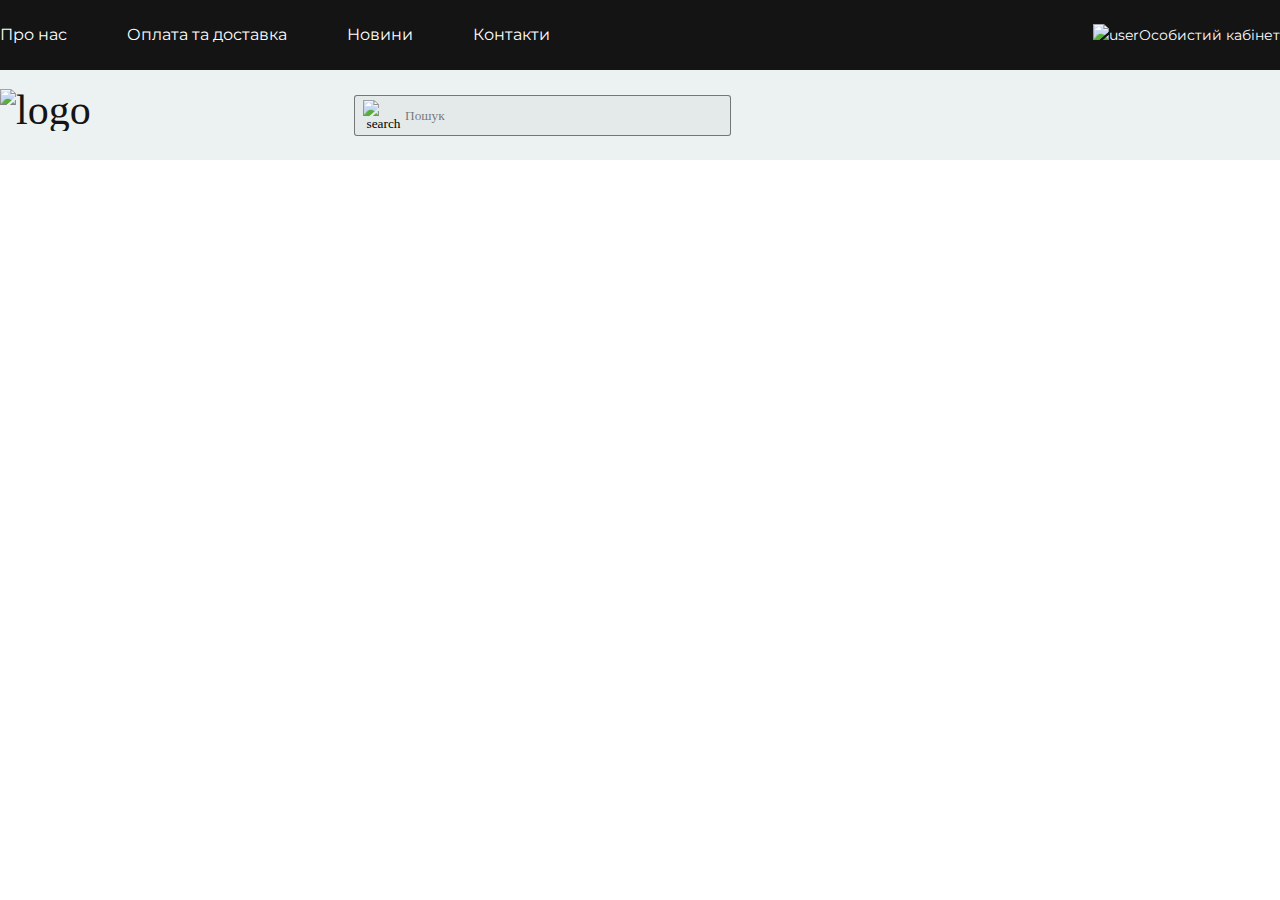
==== My project/index.html @ 24627a66 "Add files via upload" ====
<!DOCTYPE html>
<html lang="en">

<head>
    <meta charset="UTF-8">
    <meta http-equiv="X-UA-Compatible" content="IE=edge">
    <meta name="viewport" content="width=device-width, initial-scale=1.0">
    <title></title>
    <link rel="stylesheet" href="nullstyle.css">
    <link rel="stylesheet" href="style.css">

</head>

<body>
    <header class="header">
        <div class="header__top top-header">
            <div class="top-header__container">
                <div class="top-header__menu">
                    <nav class="menu__body">
                        <ul class="menu__list">
                            <li class="menu__item"><a href="" class="menu__link">Про нас</a></li>
                            <li class="menu__item"><a href="" class="menu__link">Оплата та доставка</a></li>
                            <li class="menu__item"><a href="" class="menu__link">Новини</a></li>
                            <li class="menu__item"><a href="" class="menu__link">Контакти</a></li>
                        </ul>
                    </nav>
                </div>
                <a href="" class="top-header__user"> <img src="/iconsfont/user.svg" alt="user"> Особистий кабінет</a>
                <button type="button" class="icon-menu"><span></span></button>
            </div>
        </div>
        <div class="header__body body-header">
            <div class="body-header__container">
                <a href="" class="body-header__logo">
                    <img src="/iconsfont/logo.svg" alt="logo">
                </a>
                <div class="body-header__search">
                    <form action="#" class="search-header">
                        <button type="submit" class="search-header__button"> <img src="/iconsfont/search.svg" alt="search"> </button>
                        <input type="text" name="form[]" placeholder="Пошук" class="search-header__input">
                    </form>
                </div>
                <div class="body-header__actions actions-header"></div>
            </div>
        </div>
        <div class="header__catalog catalog-header"></div>
    </header>


</body>

</html>
---- My project/nullstyle.css ----
/*Обнуление*/

* {
    padding: 0;
    margin: 0;
    border: 0;
}

*,
*:before,
*:after {
    -webkit-box-sizing: border-box;
    box-sizing: border-box;
}

:focus,
:active {
    outline: none;
}

a:focus,
a:active {
    outline: none;
}

nav,
footer,
header,
aside {
    display: block;
}

html,
body {
    height: 100%;
    width: 100%;
    font-size: 100%;
    line-height: 1;
    font-size: 14px;
    -ms-text-size-adjust: 100%;
    -moz-text-size-adjust: 100%;
    -webkit-text-size-adjust: 100%;
}

input,
button,
textarea {
    font-family: inherit;
}

input::-ms-clear {
    display: none;
}

button {
    cursor: pointer;
}

button::-moz-focus-inner {
    padding: 0;
    border: 0;
}

a,
a:visited {
    text-decoration: none;
}

a:hover {
    text-decoration: none;
}

ul li {
    list-style: none;
}

img {
    vertical-align: top;
}

h1,
h2,
h3,
h4,
h5,
h6 {
    font-size: inherit;
    font-weight: inherit;
}
---- My project/style.css ----
@import url("https://fonts.googleapis.com/css?family=Montserrat:500,600,700&display=swap");

body {
    font-weight: 500px;
    min-width: 320px;
    max-width: 1920px;
}

a {
    color: white;
}

.header__top {
    background-color: #141414;
    color: white;
    font-family: "Montserrat";
}

.top-header {
    padding: 10px 0;
}

.top-header__container {
    display: -webkit-box;
    display: -ms-flexbox;
    display: flex;
    -webkit-box-align: center;
    -ms-flex-align: center;
    align-items: center;
    gap: 20px;
    min-height: 50px;
}

.top-header__menu {
    -webkit-box-flex: 1;
    -ms-flex: 1 1 auto;
    flex: 1 1 auto;
}

.top-header__user {
    display: -webkit-inline-box;
    display: -ms-inline-flexbox;
    display: inline-flex;
    -webkit-box-align: center;
    -ms-flex-align: center;
    align-items: center;
    font-weight: 600px;
    line-height: 22px;
}

.top-header__user::before {
    font-size: 28px;
    margin-right: 15px;
}

.menu__list {
    display: -webkit-box;
    display: -ms-flexbox;
    display: flex;
    -ms-flex-wrap: wrap;
    flex-wrap: wrap;
    gap: 60px;
}

.menu__link {
    font-size: 16px;
    line-height: 20px;
}

.icon-menu {
    display: none;
}

@media (max-width: 767.98px) {
    .icon-menu {
        display: block;
        position: relative;
        -webkit-box-flex: 0;
        -ms-flex: 0 0 30px;
        flex: 0 0 30px;
        height: 18px;
        cursor: pointer;
        z-index: 5;
    }

    .icon-menu span,
    .icon-menu::before,
    .icon-menu::after {
        content: "";
        -webkit-transition: all 0.3s ease 0s;
        transition: all 0.3s ease 0s;
        left: 0px;
        position: absolute;
        width: 100%;
        height: 2px;
        background-color: white;
    }

    .icon-menu::before {
        top: 0;
    }

    .icon-menu::after {
        bottom: 0;
    }
}

.body-header {
    padding: 10px 0;
    background-color: #ecf1f2;;
}

.body-header__container {
    display: -webkit-box;
    display: -ms-flexbox;
    display: flex;
    min-height: 70px;
    -webkit-box-align: center;
    -ms-flex-align: center;
    align-items: center;
}

.body-header__logo {
    font-size: 42px;
    color: #141414;
    width: 218px;
    height: 52px;
    margin-right: 136px;
}

.search-header {
    background-color: rgba(7, 7, 7, 0.03);
    border-radius: 3px;
    position: relative;
    border: 1px solid rgba(4, 4, 4, 0.5);
    width: 377px;
    height: 41px;
}

.search-header__button {
    position: absolute;
    height: 41px;
    width: 41px;
    top: 0;
    left: 8px;
    background-color: transparent;
    display: flex;
    justify-content: center;
    align-items: center;
}

.search-header__input {
    background-color: transparent;
    color: black;
    border-radius: 3px;
    height: 41px;
    padding: 0px 20px 0px 50px;
}
.search-header__input::placeholder {
    color: rgba(0, 0, 0, 0.5);
}
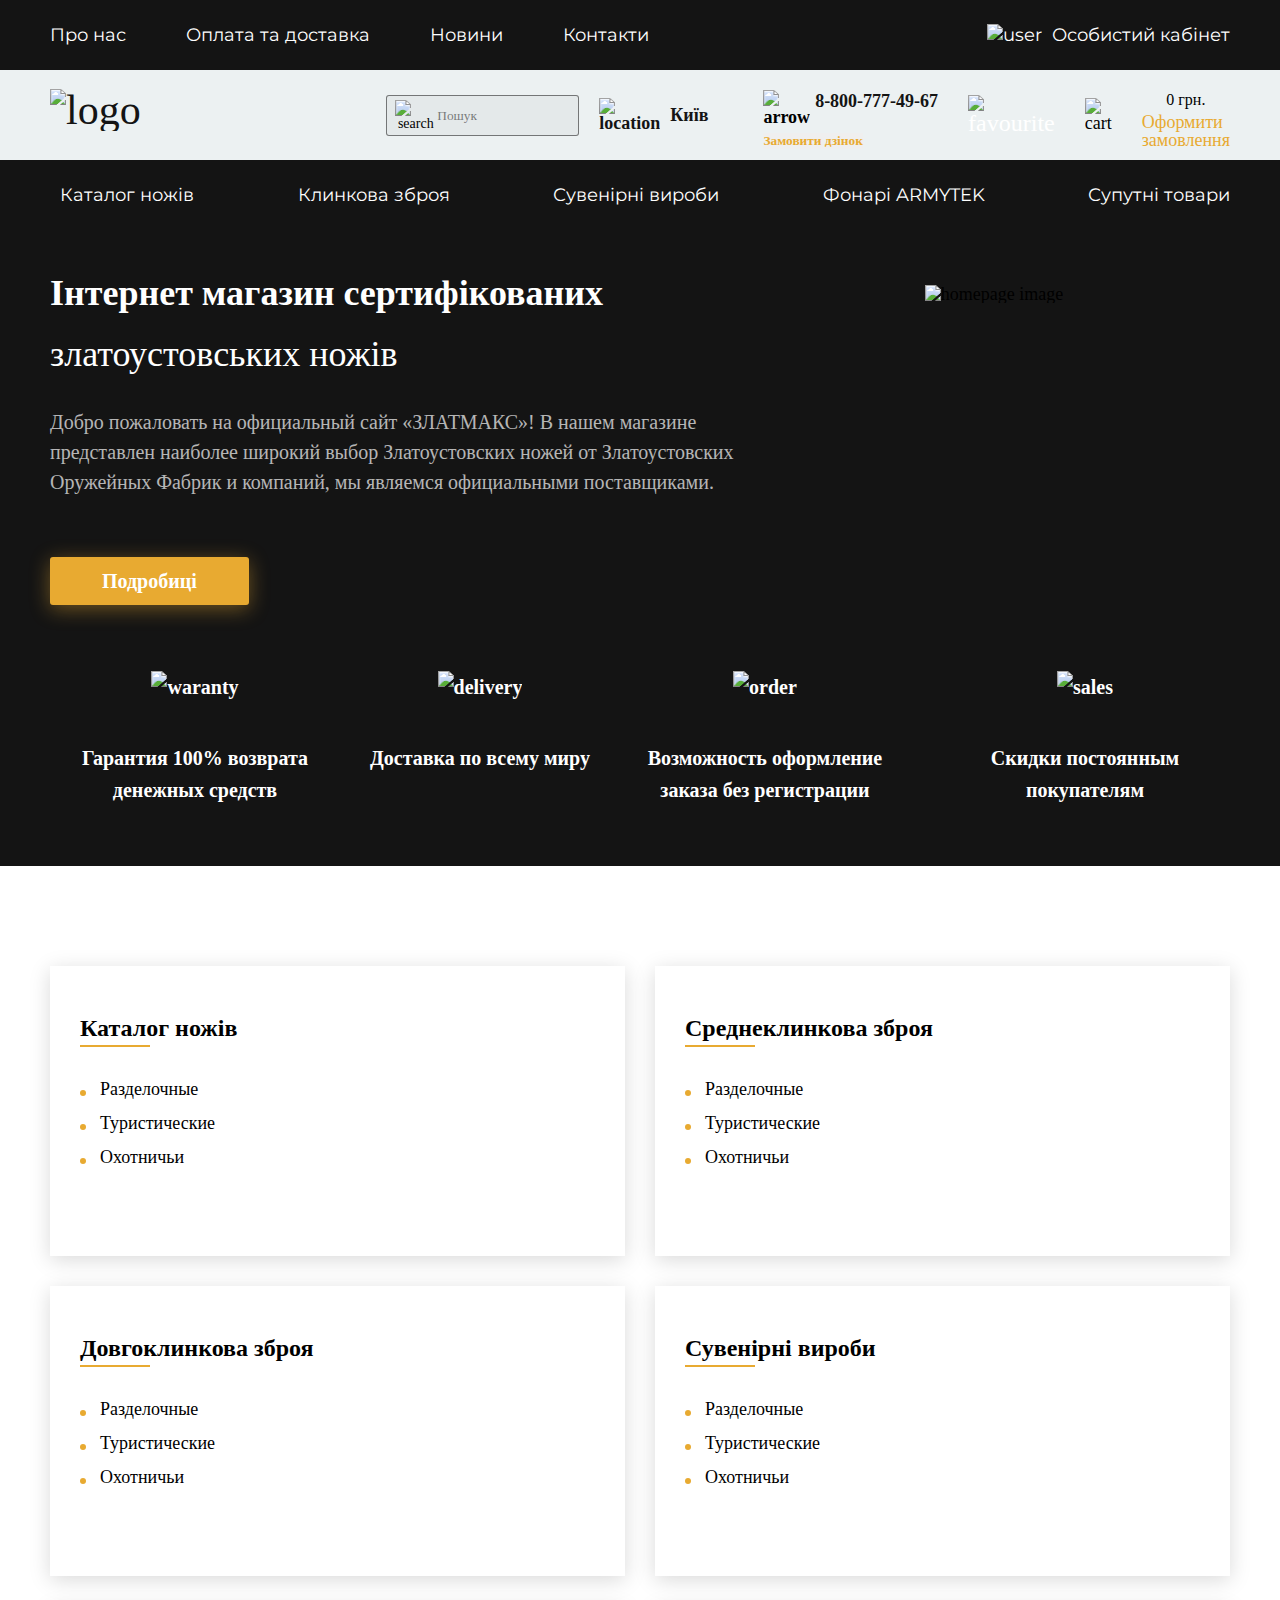
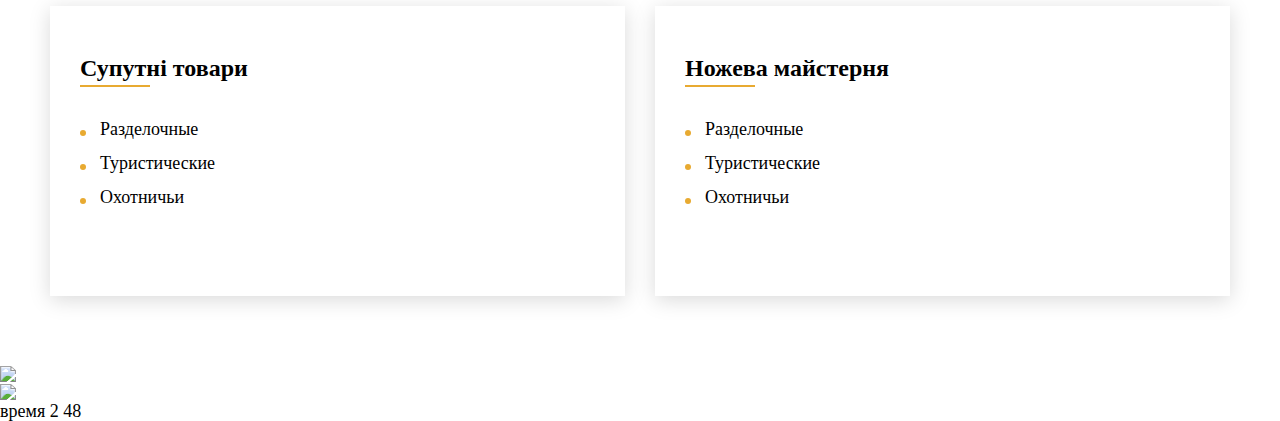
==== commit 1346283f: "Add files via upload" ====
--- a/My project/index.html
+++ b/My project/index.html
@@ -12,41 +12,329 @@
 </head>
 
 <body>
-    <header class="header">
-        <div class="header__top top-header">
-            <div class="top-header__container">
-                <div class="top-header__menu">
-                    <nav class="menu__body">
-                        <ul class="menu__list">
-                            <li class="menu__item"><a href="" class="menu__link">Про нас</a></li>
-                            <li class="menu__item"><a href="" class="menu__link">Оплата та доставка</a></li>
-                            <li class="menu__item"><a href="" class="menu__link">Новини</a></li>
-                            <li class="menu__item"><a href="" class="menu__link">Контакти</a></li>
+    <div class="main-container">
+        <header class="header">
+            <div class="header__top top-header">
+                <div class="top-header__container">
+                    <div class="top-header__menu">
+                        <nav class="menu__body">
+                            <ul class="menu__list">
+                                <li class="menu__item"><a href="" class="menu__link">Про нас</a></li>
+                                <li class="menu__item"><a href="" class="menu__link">Оплата та доставка</a></li>
+                                <li class="menu__item"><a href="" class="menu__link">Новини</a></li>
+                                <li class="menu__item"><a href="" class="menu__link">Контакти</a></li>
+                            </ul>
+                        </nav>
+                    </div>
+                    <a href="" class="top-header__user"> <img src="/iconsfont/user.svg" alt="user"> <span>Особистий кабінет</span> </a>
+                    <button type="button" class="icon-menu"><span></span></button>
+                </div>
+            </div>
+            <div class="header__body body-header">
+                <div class="body-header__container">
+                    <a href="" class="body-header__logo">
+                        <img src="/iconsfont/logo.svg" alt="logo">
+                    </a>
+                    <div class="body-header__search">
+                        <form action="#" class="search-header">
+                            <button type="submit" class="search-header__button"> <img src="/iconsfont/search.svg" alt="search"> </button>
+                            <input type="text" name="form[]" placeholder="Пошук" class="search-header__input">
+                        </form>
+                    </div>
+                    <div class="body-header__actions actions-header">
+                        <a href="" class="actions-header__location"><img src="/iconsfont/location.svg" alt="location"> <span>Київ</span></a>
+                        <div class="actions-header__phones phones-header">
+                            <div class="phones-header__items"><img src="/iconsfont/arrow-botom.svg" alt="arrow"> 
+                                <a href="tel:88007774967" class="phones-header__phone">8-800-777-49-67</a>
+                            </div>
+                            <button type="button" class="phones-header__callback">Замовити дзінок</button>
+                        </div>
+                        <a href="" class="actions-header__favourite"> <img src="/iconsfont/favourite.svg" alt="favourite"></a>
+                        <img src="/iconsfont/cart.svg" alt="cart">
+                        <div class="actions-header__cart cart-header">
+                            <div class="cart-header__sum">0 грн.</div>
+                            <a href="" class="cart-header__sumlink">Оформити <br> замовлення</a>
+                        </div>
+                    </div>
+                </div>
+            </div>
+            <div class="header__catalog catalog-header">
+                <div class="catalog-header__container">
+                    <nav class="catalog-header__menu menu-catalog">
+                        <ul class="menu-catalog__list">
+                            <li class="menu-catalog__item">
+                                <a href="" class="menu-catalog__link">Каталог ножів</a>
+                            </li>
+                            <li class="menu-catalog__item">
+                                <a href="" class="menu-catalog__link">Клинкова зброя</a>
+                            </li>
+                            <li class="menu-catalog__item">
+                                <a href="" class="menu-catalog__link">Сувенірні вироби</a>
+                            </li>
+                            <li class="menu-catalog__item">
+                                <a href="" class="menu-catalog__link">Фонарі ARMYTEK</a>
+                            </li>
+                            <li class="menu-catalog__item">
+                                <a href="" class="menu-catalog__link">Супутні товари</a>
+                            </li>
                         </ul>
+                        <div class="menu-catalog__sub-menu sub-menu-catalog">
+                            <div class="sub-menu-catalog__container">
+                                <div class="sub-menu-catalog__block">
+                                    <div class="sub-menu-catalog__column">
+                                        <a href="" class="sub-menu-catalog__category">Каталог ножів</a>
+                                        <ul class="sub-menu-catalog__list">
+                                            <li class="sub-menu-catalog__item"><a href="" class="sub-menu-catalog__link">Разделочные ножі</a></li>
+                                            <li class="sub-menu-catalog__item"><a href="" class="sub-menu-catalog__link">Туристичні ножі</a></li>
+                                            <li class="sub-menu-catalog__item"><a href="" class="sub-menu-catalog__link">Ножі охотнічі</a></li>
+                                            <li class="sub-menu-catalog__item"><a href="" class="sub-menu-catalog__link">Булатні ножі</a></li>
+                                            <li class="sub-menu-catalog__item"><a href="" class="sub-menu-catalog__link">Ножі з дамаска</a></li>
+                                            <li class="sub-menu-catalog__item"><a href="" class="sub-menu-catalog__link">Тактичного призначення</a></li>
+                                            <li class="sub-menu-catalog__item"><a href="" class="sub-menu-catalog__link">Метальні ножі</a></li>
+                                            <li class="sub-menu-catalog__item"><a href="" class="sub-menu-catalog__link">Мачете та кукри</a></li>
+                                            <li class="sub-menu-catalog__item"><a href="" class="sub-menu-catalog__link">Ножі кухоні</a></li>
+                                        </ul>
+                                        <a href="" class="sub-menu-catalog__all">Дивитись усі</a>
+                                    </div>
+                                    <div class="sub-menu-catalog__column">
+                                        <a href="" class="sub-menu-catalog__category">Виробництво ножів</a>
+                                        <ul class="sub-menu-catalog__list">
+                                            <li class="sub-menu-catalog__item"><a href="" class="sub-menu-catalog__link">Ножі АИР</a></li>
+                                            <li class="sub-menu-catalog__item"><a href="" class="sub-menu-catalog__link">Ножі ЗИК</a></li>
+                                            <li class="sub-menu-catalog__item"><a href="" class="sub-menu-catalog__link">Ножі ЗЗОСС</a></li>
+                                            <li class="sub-menu-catalog__item"><a href="" class="sub-menu-catalog__link">Ножі РОзброя</a></li>
+                                            <li class="sub-menu-catalog__item"><a href="" class="sub-menu-catalog__link">Ножі оружейник</a></li>
+                                            <li class="sub-menu-catalog__item"><a href="" class="sub-menu-catalog__link">Булат Сергій</a></li>
+                                            <li class="sub-menu-catalog__item"><a href="" class="sub-menu-catalog__link">Булат Андрій</a></li>
+                                            <li class="sub-menu-catalog__item"><a href="" class="sub-menu-catalog__link">Ножі Златко</a></li>
+                                            <li class="sub-menu-catalog__item"><a href="" class="sub-menu-catalog__link">Ножі стиль-м</a></li>
+                                            <li class="sub-menu-catalog__item"><a href="" class="sub-menu-catalog__link">Оружейна компанія</a></li>
+                                        </ul>
+                                        <a href="" class="sub-menu-catalog__all">Дивитись усі</a>
+                                    </div>
+                                    <div class="sub-menu-catalog__column">
+                                        <a href="" class="sub-menu-catalog__category">Ножі за марками сталі</a>
+                                        <ul class="sub-menu-catalog__list">
+                                            <li class="sub-menu-catalog__item"><a href="" class="sub-menu-catalog__link">Ножі зі сталі 40х102С2М</a></li>
+                                            <li class="sub-menu-catalog__item"><a href="" class="sub-menu-catalog__link">Ножі зі сталі 95х18</a></li>
+                                            <li class="sub-menu-catalog__item"><a href="" class="sub-menu-catalog__link">Ножі зі сталі 100х13м</a></li>
+                                            <li class="sub-menu-catalog__item"><a href="" class="sub-menu-catalog__link">Ножі зі сталі 110х18м-ШД</a></li>
+                                            <li class="sub-menu-catalog__item"><a href="" class="sub-menu-catalog__link">Ножі зі сталіи ЭИ-107 ТЦ</a></li>
+                                            <li class="sub-menu-catalog__item"><a href="" class="sub-menu-catalog__link">Ножі зі сталі 50х14МФ</a></li>
+                                            <li class="sub-menu-catalog__item"><a href="" class="sub-menu-catalog__link">Ножі зі сталі AUS-8</a></li>
+                                            <li class="sub-menu-catalog__item"><a href="" class="sub-menu-catalog__link">Ножі зі сталі К340</a></li>
+                                            <li class="sub-menu-catalog__item"><a href="" class="sub-menu-catalog__link">Ножі зі сталі M390</a></li>
+                                            <li class="sub-menu-catalog__item"><a href="" class="sub-menu-catalog__link">Ножі зі сталі ЭП-766</a></li>
+                                        </ul>
+                                        <a href="" class="sub-menu-catalog__all">Дивитись усі</a>
+                                    </div>
+                                    <div class="sub-menu-catalog__column">
+                                        <a href="" class="sub-menu-catalog__category">Заточка та поліровка ножів</a>
+                                        <ul class="sub-menu-catalog__list">
+                                            <li class="sub-menu-catalog__item"><a href="" class="sub-menu-catalog__link">Паста ГОИ</a></li>
+                                            <li class="sub-menu-catalog__item"><a href="" class="sub-menu-catalog__link">Алмазная паста</a></li>
+                                            <li class="sub-menu-catalog__item"><a href="" class="sub-menu-catalog__link">Бруски та камні для заточки</a></li>
+                                            <li class="sub-menu-catalog__item"><a href="" class="sub-menu-catalog__link">Заточні системи</a></li>
+                                        </ul>
+                                        <a href="" class="sub-menu-catalog__all">Дивитись усі</a>
+                                    </div>
+                                    <div class="sub-menu-catalog__column">
+                                        <a href="" class="sub-menu-catalog__category">Ножева майстрерня</a>
+                                        <ul class="sub-menu-catalog__list">
+                                            <li class="sub-menu-catalog__item"><a href="" class="sub-menu-catalog__link">Ножеві клинки</a></li>
+                                            <li class="sub-menu-catalog__item"><a href="" class="sub-menu-catalog__link">Заготовки для ножів</a></li>
+                                            <li class="sub-menu-catalog__item"><a href="" class="sub-menu-catalog__link">Литье для ножів</a></li>
+                                            <li class="sub-menu-catalog__item"><a href="" class="sub-menu-catalog__link">Материалы для рукоятей</a></li>
+                                            <li class="sub-menu-catalog__item"><a href="" class="sub-menu-catalog__link">Уход за рукоятиями ножей</a></li>
+                                        </ul>
+                                        <a href="" class="sub-menu-catalog__all">Дивитись усі</a>
+                                    </div>
+                                </div>
+                            </div>
+                        </div>
                     </nav>
                 </div>
-                <a href="" class="top-header__user"> <img src="/iconsfont/user.svg" alt="user"> Особистий кабінет</a>
-                <button type="button" class="icon-menu"><span></span></button>
             </div>
-        </div>
-        <div class="header__body body-header">
-            <div class="body-header__container">
-                <a href="" class="body-header__logo">
-                    <img src="/iconsfont/logo.svg" alt="logo">
-                </a>
-                <div class="body-header__search">
-                    <form action="#" class="search-header">
-                        <button type="submit" class="search-header__button"> <img src="/iconsfont/search.svg" alt="search"> </button>
-                        <input type="text" name="form[]" placeholder="Пошук" class="search-header__input">
-                    </form>
-                </div>
-                <div class="body-header__actions actions-header"></div>
-            </div>
-        </div>
-        <div class="header__catalog catalog-header"></div>
-    </header>
-
-
+        </header>
+        <main class="page page__home">
+            <section class="page__main-block main-block">
+                <div class="main-block__container">
+                    <div class="main-block__body">
+                        <div class="main-block__slider">
+                            <div class="main-block__swiper">
+                                <div class="main-block__slide slide-main-block">
+                                    <div class="slide-main-block__content">
+                                        <h2 class="slide-main-block__title">Інтернет магазин сертифікованих</h2>
+                                        <div class="slide-main-block__sub-title">златоустовських ножів</div>
+                                        <div class="slide-main-block__text">Добро пожаловать на официальный сайт «ЗЛАТМАКС»! В нашем магазине
+                                        представлен наиболее широкий выбор Златоустовских ножей от Златоустовских
+                                        Оружейных Фабрик и компаний, мы являемся официальными поставщиками.</div>
+                                    </div>
+                                    <a href="" class="slide-main-block__button button">Подробиці</a>
+                                </div>
+                            </div>
+                        </div>
+                        <div class="main-block__media media-main-block">
+                            <div class="media-main-block__image">
+                                <img src="/img/home-img.png" alt="homepage image">
+                            </div>
+                        </div>
+                    </div>
+                    <div class="main-block__advantages advantages-main">
+                        <div class="advantages-main__item">
+                            <div class="advantages-main__icon">
+                                <img src="/iconsfont/waranty.svg" alt="waranty">
+                            </div>
+                            <div class="advantages-main__text">Гарантия 100% возврата
+                            денежных средств</div>
+                        </div>
+                        <div class="advantages-main__item">
+                            <div class="advantages-main__icon">
+                                <img src="/iconsfont/delivery.svg" alt="delivery">
+                            </div>
+                            <div class="advantages-main__text">Доставка по всему миру</div>
+                        </div>
+                        <div class="advantages-main__item">
+                            <div class="advantages-main__icon">
+                                <img src="/iconsfont/order.svg" alt="order">
+                            </div>
+                            <div class="advantages-main__text">Возможность оформление
+                            заказа без регистрации</div>
+                        </div>
+                        <div class="advantages-main__item">
+                            <div class="advantages-main__icon">
+                                <img src="/iconsfont/sales.svg" alt="sales">
+                            </div>
+                            <div class="advantages-main__text">Скидки постоянным
+                            покупателям</div>
+                        </div>
+                    </div>
+                </div>
+
+            </section>
+            <section class="page__catalog-cards catalog-cards">
+                <div class="catalog-cards__container">
+                    <div class="catalog-cards__item item-catalog-cards">
+                        <div class="item-catalog-cards__body">
+                            <h3 class="item-catalog-cards__title">
+                                <a href="" class="item-catalog-cards__link-title">Каталог ножів</a>
+                            </h3>
+                            <ul class="item-catalog-cards__list">
+                                <li class="item-catalog-cards__item"><a href="" class="item-catalog-cards__link">Разделочные</a></li>
+                                <li class="item-catalog-cards__item"><a href="" class="item-catalog-cards__link">Туристические</a></li>
+                                <li class="item-catalog-cards__item"><a href="" class="item-catalog-cards__link">Охотничьи</a></li>
+                            </ul>
+                        </div>
+                        <div class="item-catalog-cards__image">
+                            <img src="/img/catalog/knife-1.jpg" alt="image">
+                        </div>
+                    </div>
+                    <div class="catalog-cards__item item-catalog-cards">
+                        <div class="item-catalog-cards__body">
+                            <h3 class="item-catalog-cards__title">
+                                <a href="" class="item-catalog-cards__link-title">Среднеклинкова зброя</a>
+                            </h3>
+                            <ul class="item-catalog-cards__list">
+                                <li class="item-catalog-cards__item"><a href="" class="item-catalog-cards__link">Разделочные</a></li>
+                                <li class="item-catalog-cards__item"><a href="" class="item-catalog-cards__link">Туристические</a></li>
+                                <li class="item-catalog-cards__item"><a href="" class="item-catalog-cards__link">Охотничьи</a></li>
+                            </ul>
+                        </div>
+                        <div class="item-catalog-cards__image">
+                            <img src="/img/catalog/knife-2.jpg" alt="image">
+                        </div>
+                    </div>
+                    <div class="catalog-cards__item item-catalog-cards">
+                        <div class="item-catalog-cards__body">
+                            <h3 class="item-catalog-cards__title">
+                                <a href="" class="item-catalog-cards__link-title">Довгоклинкова зброя</a>
+                            </h3>
+                            <ul class="item-catalog-cards__list">
+                                <li class="item-catalog-cards__item"><a href="" class="item-catalog-cards__link">Разделочные</a></li>
+                                <li class="item-catalog-cards__item"><a href="" class="item-catalog-cards__link">Туристические</a></li>
+                                <li class="item-catalog-cards__item"><a href="" class="item-catalog-cards__link">Охотничьи</a></li>
+                            </ul>
+                        </div>
+                        <div class="item-catalog-cards__image">
+                            <img src="/img/catalog/knives-3.jpg" alt="image">
+                        </div>
+                    </div>
+                    <div class="catalog-cards__item item-catalog-cards">
+                        <div class="item-catalog-cards__body">
+                            <h3 class="item-catalog-cards__title">
+                                <a href="" class="item-catalog-cards__link-title">Сувенірні вироби</a>
+                            </h3>
+                            <ul class="item-catalog-cards__list">
+                                <li class="item-catalog-cards__item"><a href="" class="item-catalog-cards__link">Разделочные</a></li>
+                                <li class="item-catalog-cards__item"><a href="" class="item-catalog-cards__link">Туристические</a></li>
+                                <li class="item-catalog-cards__item"><a href="" class="item-catalog-cards__link">Охотничьи</a></li>
+                            </ul>
+                        </div>
+                        <div class="item-catalog-cards__image">
+                            <img src="/img/catalog/knives-4.jpg" alt="image">
+                        </div>
+                    </div>
+                    <div class="catalog-cards__item item-catalog-cards">
+                        <div class="item-catalog-cards__body">
+                            <h3 class="item-catalog-cards__title">
+                                <a href="" class="item-catalog-cards__link-title">Супутні товари</a>
+                            </h3>
+                            <ul class="item-catalog-cards__list">
+                                <li class="item-catalog-cards__item"><a href="" class="item-catalog-cards__link">Разделочные</a></li>
+                                <li class="item-catalog-cards__item"><a href="" class="item-catalog-cards__link">Туристические</a></li>
+                                <li class="item-catalog-cards__item"><a href="" class="item-catalog-cards__link">Охотничьи</a></li>
+                            </ul>
+                        </div>
+                        <div class="item-catalog-cards__image">
+                            <img src="/img/catalog/knife-5.jpg" alt="image">
+                        </div>
+                    </div>
+                    <div class="catalog-cards__item item-catalog-cards">
+                        <div class="item-catalog-cards__body">
+                            <h3 class="item-catalog-cards__title">
+                                <a href="" class="item-catalog-cards__link-title">Ножева майстерня</a>
+                            </h3>
+                            <ul class="item-catalog-cards__list">
+                                <li class="item-catalog-cards__item"><a href="" class="item-catalog-cards__link">Разделочные</a></li>
+                                <li class="item-catalog-cards__item"><a href="" class="item-catalog-cards__link">Туристические</a></li>
+                                <li class="item-catalog-cards__item"><a href="" class="item-catalog-cards__link">Охотничьи</a></li>
+                            </ul>
+                        </div>
+                        <div class="item-catalog-cards__image">
+                            <img src="/img/catalog/knives-6.jpg" alt="image">
+                        </div>
+                    </div>
+                </div> 
+            </section>
+            <section class="page__products-slider products-slider">
+                <div class="products-slider__container">
+                    <div class="products-slider__header">
+                        <h2 class="products-slider__title"></h2>
+                        <a href="" class="products-slider__more"> <img src="/iconsfont/spoiler-arrow.svg" alt="more">Усі акції</a>
+                    </div>
+                    <div class="products-slider__slider">
+                        <div class="products-slider__swiper">
+                            <div class="products-slider__slide">
+                                <article class="product-card">
+                                    <a href="" class="products-card__img-ibg products-card__img-ibg-contain"> <img src="/img/catalog/knife-sample.png" alt="product-image"></a>
+                                    <div class="product-card__body">
+                                        <h4 class="product-card__title"><a href="" class="product-card__link-title"></a></h4>
+                                        <div class="product-card__info info-product-card">
+                                            <div class="info-product-card__size"></div>
+                                            <div class="info-product-card__materials">время 2 48</div>
+                                        </div>
+                                    
+                                        
+                                    </div>
+                                </article>
+                            </div>
+                        </div>
+                    </div>
+                </div>
+            </section>
+        </main>
+
+    </div>
 </body>
 
 </html>--- a/My project/style.css
+++ b/My project/style.css
@@ -1,162 +1,734 @@
-
-@import url("https://fonts.googleapis.com/css?family=Montserrat:500,600,700&display=swap");
-
-body {
-    font-weight: 500px;
-    min-width: 320px;
-    max-width: 1920px;
-}
-
-a {
-    color: white;
-}
-
-.header__top {
-    background-color: #141414;
-    color: white;
-    font-family: "Montserrat";
-}
-
-.top-header {
-    padding: 10px 0;
-}
-
-.top-header__container {
-    display: -webkit-box;
-    display: -ms-flexbox;
-    display: flex;
-    -webkit-box-align: center;
-    -ms-flex-align: center;
-    align-items: center;
-    gap: 20px;
-    min-height: 50px;
-}
-
-.top-header__menu {
-    -webkit-box-flex: 1;
-    -ms-flex: 1 1 auto;
-    flex: 1 1 auto;
-}
-
-.top-header__user {
-    display: -webkit-inline-box;
-    display: -ms-inline-flexbox;
-    display: inline-flex;
-    -webkit-box-align: center;
-    -ms-flex-align: center;
-    align-items: center;
-    font-weight: 600px;
-    line-height: 22px;
-}
-
-.top-header__user::before {
-    font-size: 28px;
-    margin-right: 15px;
-}
-
-.menu__list {
-    display: -webkit-box;
-    display: -ms-flexbox;
-    display: flex;
-    -ms-flex-wrap: wrap;
-    flex-wrap: wrap;
-    gap: 60px;
-}
-
-.menu__link {
-    font-size: 16px;
-    line-height: 20px;
-}
-
-.icon-menu {
-    display: none;
-}
-
-@media (max-width: 767.98px) {
-    .icon-menu {
-        display: block;
-        position: relative;
-        -webkit-box-flex: 0;
-        -ms-flex: 0 0 30px;
-        flex: 0 0 30px;
-        height: 18px;
-        cursor: pointer;
-        z-index: 5;
-    }
-
-    .icon-menu span,
-    .icon-menu::before,
-    .icon-menu::after {
-        content: "";
-        -webkit-transition: all 0.3s ease 0s;
-        transition: all 0.3s ease 0s;
-        left: 0px;
-        position: absolute;
-        width: 100%;
-        height: 2px;
-        background-color: white;
-    }
-
-    .icon-menu::before {
-        top: 0;
-    }
-
-    .icon-menu::after {
-        bottom: 0;
-    }
-}
-
-.body-header {
-    padding: 10px 0;
-    background-color: #ecf1f2;;
-}
-
-.body-header__container {
-    display: -webkit-box;
-    display: -ms-flexbox;
-    display: flex;
-    min-height: 70px;
-    -webkit-box-align: center;
-    -ms-flex-align: center;
-    align-items: center;
-}
-
-.body-header__logo {
-    font-size: 42px;
-    color: #141414;
-    width: 218px;
-    height: 52px;
-    margin-right: 136px;
-}
-
-.search-header {
-    background-color: rgba(7, 7, 7, 0.03);
-    border-radius: 3px;
-    position: relative;
-    border: 1px solid rgba(4, 4, 4, 0.5);
-    width: 377px;
-    height: 41px;
-}
-
-.search-header__button {
-    position: absolute;
-    height: 41px;
-    width: 41px;
-    top: 0;
-    left: 8px;
-    background-color: transparent;
-    display: flex;
-    justify-content: center;
-    align-items: center;
-}
-
-.search-header__input {
-    background-color: transparent;
-    color: black;
-    border-radius: 3px;
-    height: 41px;
-    padding: 0px 20px 0px 50px;
-}
-.search-header__input::placeholder {
-    color: rgba(0, 0, 0, 0.5);
+@import url("https://fonts.googleapis.com/css?family=Montserrat:500,600,700&display=swap");
+body {
+  font-weight: 500px;
+  font-size: 18px;
+  min-width: 320px;
+  max-width: 1920px;
+}
+
+a {
+  color: white;
+}
+
+.top-header {
+  background-color: #141414;
+  color: white;
+  font-family: "Montserrat";
+  padding: 10px 0;
+}
+.top-header__container {
+  display: -webkit-box;
+  display: -ms-flexbox;
+  display: flex;
+  -webkit-box-align: center;
+      -ms-flex-align: center;
+          align-items: center;
+  gap: 20px;
+  min-height: 50px;
+  padding: 0px 50px 0px 50px;
+}
+.top-header__menu {
+  -webkit-box-flex: 1;
+      -ms-flex: 1 1 auto;
+          flex: 1 1 auto;
+}
+.top-header__user {
+  display: -webkit-inline-box;
+  display: -ms-inline-flexbox;
+  display: inline-flex;
+  -webkit-box-align: center;
+      -ms-flex-align: center;
+          align-items: center;
+  font-weight: 600px;
+  line-height: 22px;
+}
+.top-header__user span {
+  padding-left: 10px;
+}
+.top-header__user::before {
+  font-size: 28px;
+  margin-right: 15px;
+}
+@media (any-hover: hover) {
+  .top-header__user:hover span {
+    text-decoration: underline;
+  }
+}
+
+.menu__list {
+  display: -webkit-box;
+  display: -ms-flexbox;
+  display: flex;
+  -ms-flex-wrap: wrap;
+      flex-wrap: wrap;
+  gap: 60px;
+}
+.menu__link {
+  line-height: 20px;
+}
+@media (any-hover: hover) {
+  .menu__link:hover {
+    text-decoration: underline;
+  }
+}
+@media (max-width: 991.98px) {
+  .menu__link {
+    font-size: 14px;
+  }
+}
+
+.icon-menu {
+  display: none;
+}
+@media (max-width: 767.98px) {
+  .icon-menu {
+    display: block;
+    position: relative;
+    -webkit-box-flex: 0;
+        -ms-flex: 0 0 30px;
+            flex: 0 0 30px;
+    height: 18px;
+    cursor: pointer;
+    z-index: 5;
+  }
+  .icon-menu span, .icon-menu::before, .icon-menu::after {
+    content: "";
+    -webkit-transition: all 0.3s ease 0s;
+    transition: all 0.3s ease 0s;
+    left: 0px;
+    position: absolute;
+    width: 100%;
+    height: 2px;
+    background-color: white;
+  }
+  .icon-menu::before {
+    top: 0;
+  }
+  .icon-menu::after {
+    bottom: 0;
+  }
+}
+
+.body-header {
+  padding: 10px 0;
+  background-color: #ecf1f2;
+}
+.body-header__container {
+  display: -webkit-box;
+  display: -ms-flexbox;
+  display: flex;
+  min-height: 70px;
+  -webkit-box-align: center;
+      -ms-flex-align: center;
+          align-items: center;
+  padding: 0px 50px 0px 50px;
+}
+.body-header__logo {
+  font-size: 42px;
+  color: #141414;
+  width: 218px;
+  height: 52px;
+}
+.body-header__search {
+  -webkit-box-flex: 1;
+      -ms-flex: 1 1 auto;
+          flex: 1 1 auto;
+  padding-left: 158px;
+  padding-right: 20px;
+}
+@media (max-width: 991.98px) {
+  .body-header__search {
+    padding-left: 20px;
+  }
+}
+.search-header {
+  background-color: rgba(7, 7, 7, 0.03);
+  border-radius: 3px;
+  position: relative;
+  max-width: 377px;
+  height: 41px;
+  border: 1px solid rgba(4, 4, 4, 0.5);
+}
+.search-header__button {
+  position: absolute;
+  height: 41px;
+  width: 41px;
+  top: 0;
+  left: 8px;
+  font-size: 14px;
+  background-color: transparent;
+  display: -webkit-box;
+  display: -ms-flexbox;
+  display: flex;
+  -webkit-box-pack: center;
+      -ms-flex-pack: center;
+          justify-content: center;
+  -webkit-box-align: center;
+      -ms-flex-align: center;
+          align-items: center;
+}
+.search-header__input {
+  width: 100%;
+  background-color: transparent;
+  color: black;
+  border-radius: 3px;
+  height: 41px;
+  padding: 0px 20px 0px 50px;
+}
+.search-header__input::-webkit-input-placeholder {
+  color: rgba(0, 0, 0, 0.5);
+}
+.search-header__input::-moz-placeholder {
+  color: rgba(0, 0, 0, 0.5);
+}
+.search-header__input:-ms-input-placeholder {
+  color: rgba(0, 0, 0, 0.5);
+}
+.search-header__input::-ms-input-placeholder {
+  color: rgba(0, 0, 0, 0.5);
+}
+.search-header__input::placeholder {
+  color: rgba(0, 0, 0, 0.5);
+}
+
+.actions-header {
+  display: -webkit-box;
+  display: -ms-flexbox;
+  display: flex;
+  -webkit-box-align: center;
+      -ms-flex-align: center;
+          align-items: center;
+  -webkit-column-gap: 30px;
+     -moz-column-gap: 30px;
+          column-gap: 30px;
+}
+@media (max-width: 991.98px) {
+  .actions-header {
+    -webkit-column-gap: 15px;
+       -moz-column-gap: 15px;
+            column-gap: 15px;
+  }
+}
+.actions-header__location {
+  display: -webkit-inline-box;
+  display: -ms-inline-flexbox;
+  display: inline-flex;
+  -webkit-box-align: center;
+      -ms-flex-align: center;
+          align-items: center;
+  color: #141414;
+  font-weight: 600;
+  margin: 0px 25px 0px 0px;
+}
+.actions-header__location span {
+  padding-left: 10px;
+}
+.actions-header__location::before {
+  font-size: 24px;
+  margin: 0px 10px 0px 0px;
+}
+@media (any-hover: hover) {
+  .actions-header__location:hover span {
+    text-decoration: underline;
+  }
+}
+.actions-header__phones {
+  font-weight: 600;
+  line-height: 22px;
+}
+.actions-header__favourite {
+  font-size: 24px;
+}
+.actions-header__cart {
+  -webkit-box-flex: 0;
+      -ms-flex: 0 0 auto;
+          flex: 0 0 auto;
+}
+
+.phones-header {
+  margin-top: 10px;
+}
+.phones-header__items {
+  display: -webkit-box;
+  display: -ms-flexbox;
+  display: flex;
+  position: relative;
+}
+.phones-header__items img {
+  padding-right: 5px;
+}
+.phones-header__phone {
+  color: #141414;
+  white-space: nowrap;
+}
+@media (any-hover: hover) {
+  .phones-header__phone:hover {
+    text-decoration: underline;
+  }
+}
+.phones-header__callback {
+  color: #E8AA31;
+  font-weight: 700;
+  margin-top: 5px;
+}
+@media (any-hover: hover) {
+  .phones-header__callback:hover {
+    text-decoration: underline;
+  }
+}
+
+.cart-header {
+  display: -webkit-box;
+  display: -ms-flexbox;
+  display: flex;
+  -webkit-box-orient: vertical;
+  -webkit-box-direction: normal;
+      -ms-flex-direction: column;
+          flex-direction: column;
+  -webkit-box-align: center;
+      -ms-flex-align: center;
+          align-items: center;
+  -webkit-column-gap: 15px;
+     -moz-column-gap: 15px;
+          column-gap: 15px;
+  margin-top: 10px;
+}
+.cart-header__sum {
+  font-size: 16px;
+}
+.cart-header__sumlink {
+  margin-top: 5px;
+  color: #E8AA31;
+}
+@media (any-hover: hover) {
+  .cart-header__sumlink:hover {
+    text-decoration: underline;
+  }
+}
+
+.catalog-header {
+  background-color: #141414;
+  color: white;
+  font-family: "Montserrat";
+  position: relative;
+}
+.catalog-header__container {
+  padding: 0px 50px 0px 50px;
+}
+.menu-catalog__list {
+  display: -webkit-box;
+  display: -ms-flexbox;
+  display: flex;
+  gap: 10px;
+  -webkit-box-pack: justify;
+      -ms-flex-pack: justify;
+          justify-content: space-between;
+}
+.menu-catalog__link {
+  min-height: 70px;
+  display: -webkit-box;
+  display: -ms-flexbox;
+  display: flex;
+  padding-left: 10px;
+  -webkit-box-pack: center;
+      -ms-flex-pack: center;
+          justify-content: center;
+  -webkit-box-align: center;
+      -ms-flex-align: center;
+          align-items: center;
+  text-align: center;
+  position: relative;
+  -webkit-transition: color 0.3s ease 0s;
+  transition: color 0.3s ease 0s;
+}
+.menu-catalog__link::after {
+  content: "";
+  opacity: 0;
+  visibility: hidden;
+  position: absolute;
+  bottom: 0;
+  left: 10;
+  width: 100%;
+  height: 1px;
+  background-color: #E8AA31;
+  -webkit-transition: all 0.3s ease 0s;
+  transition: all 0.3s ease 0s;
+}
+@media (any-hover: hover) {
+  .menu-catalog__link:hover {
+    color: #E8AA31;
+  }
+  .menu-catalog__link:hover::after {
+    visibility: visible;
+    opacity: 1;
+  }
+}
+.menu-catalog__sub-menu {
+  opacity: 0;
+  visibility: hidden;
+  z-index: 3;
+  position: absolute;
+  width: 100%;
+  left: 0;
+  top: 100%;
+  background-color: #141414;
+}
+
+.sub-menu-catalog {
+  padding-bottom: 30px;
+}
+.sub-menu-catalog__container {
+  padding: 0px 30px 0px 50px;
+}
+.sub-menu-catalog__block {
+  display: -webkit-box;
+  display: -ms-flexbox;
+  display: flex;
+  -webkit-box-pack: justify;
+      -ms-flex-pack: justify;
+          justify-content: space-between;
+}
+.sub-menu-catalog__column {
+  -webkit-box-flex: 1;
+      -ms-flex: 1 1 auto;
+          flex: 1 1 auto;
+  display: -webkit-box;
+  display: -ms-flexbox;
+  display: flex;
+  -webkit-box-orient: vertical;
+  -webkit-box-direction: normal;
+      -ms-flex-direction: column;
+          flex-direction: column;
+}
+.sub-menu-catalog__category {
+  -ms-flex-item-align: start;
+      align-self: flex-start;
+  font-size: 16px;
+  line-height: 20px;
+  font-weight: 700;
+  padding: 30px 10px;
+}
+@media (any-hover: hover) {
+  .sub-menu-catalog__category:hover {
+    text-decoration: underline;
+  }
+}
+@media (max-width: 1400px) {
+  .sub-menu-catalog__category {
+    font-size: 14px;
+  }
+}
+.sub-menu-catalog__list {
+  -webkit-box-flex: 1;
+      -ms-flex: 1 1 auto;
+          flex: 1 1 auto;
+  display: -webkit-box;
+  display: -ms-flexbox;
+  display: flex;
+  -webkit-box-orient: vertical;
+  -webkit-box-direction: normal;
+      -ms-flex-direction: column;
+          flex-direction: column;
+  gap: 20px;
+  padding: 30px 10px;
+  border-top: 1px solid rgba(255, 255, 255, 0.3);
+  border-bottom: 1px solid rgba(255, 255, 255, 0.3);
+}
+.sub-menu-catalog__link {
+  font-size: 16px;
+  line-height: 20px;
+}
+@media (any-hover: hover) {
+  .sub-menu-catalog__link:hover {
+    text-decoration: underline;
+  }
+}
+.sub-menu-catalog__all {
+  -ms-flex-item-align: start;
+      align-self: flex-start;
+  font-size: 16px;
+  padding: 30px 10px 0px 10px;
+  color: #E8AA31;
+}
+@media (any-hover: hover) {
+  .sub-menu-catalog__all:hover {
+    text-decoration: underline;
+  }
+}
+
+.main-block {
+  background: url("/img/bg.png") center/cover no-repeat;
+  background-color: #141414;
+  padding-top: 40px;
+  padding-bottom: 60px;
+}
+.main-block__container {
+  padding: 0px 50px 0px 50px;
+}
+.main-block__body {
+  display: -ms-grid;
+  display: grid;
+  -webkit-box-align: start;
+      -ms-flex-align: start;
+          align-items: start;
+  row-gap: 40px;
+  margin-bottom: 43px;
+}
+@media (min-width: 991.98px) {
+  .main-block__body {
+    -ms-grid-columns: 1fr 40%;
+    grid-template-columns: 1fr 40%;
+  }
+}
+.slide-main-block__content {
+  color: white;
+  margin-bottom: 60px;
+}
+@media (max-width: 991.98px) {
+  .slide-main-block__content {
+    padding: 0px 40px 0px 0px;
+  }
+}
+.slide-main-block__title {
+  font-size: 36px;
+  line-height: 46px;
+  margin-bottom: 15px;
+  font-weight: 700;
+}
+@media (max-width: 991.98px) {
+  .slide-main-block__title {
+    font-size: 22px;
+  }
+}
+.slide-main-block__sub-title {
+  font-size: 36px;
+  line-height: 46px;
+  margin-bottom: 30px;
+}
+@media (max-width: 991.98px) {
+  .slide-main-block__sub-title {
+    font-size: 22px;
+  }
+}
+.slide-main-block__text {
+  color: rgba(255, 255, 255, 0.7);
+  font-size: 20px;
+  line-height: 30px;
+}
+@media (max-width: 991.98px) {
+  .slide-main-block__text {
+    font-size: 16px;
+  }
+}
+@media (max-width: 479.98px) {
+  .slide-main-block__button {
+    width: 100%;
+  }
+}
+
+.button {
+  display: inline-block;
+  padding: 0px 0px;
+  background: #E8AA31;
+  -webkit-box-shadow: 0px 4px 20px rgba(232, 170, 49, 0.43);
+          box-shadow: 0px 4px 20px rgba(232, 170, 49, 0.43);
+  border-radius: 3px;
+  font-weight: 600;
+  font-size: 20px;
+  color: white;
+  text-align: center;
+  padding: 8px 52px;
+  line-height: 32px;
+  -webkit-transition: all 0.3s ease 0s;
+  transition: all 0.3s ease 0s;
+}
+@media (any-hover: hover) {
+  .button:hover {
+    -webkit-box-shadow: 0px 4px 25px rgba(232, 170, 49, 0.63);
+            box-shadow: 0px 4px 25px rgba(232, 170, 49, 0.63);
+  }
+}
+
+.media-main-block {
+  display: -webkit-box;
+  display: -ms-flexbox;
+  display: flex;
+  -webkit-box-pack: center;
+      -ms-flex-pack: center;
+          justify-content: center;
+  -webkit-box-align: center;
+      -ms-flex-align: center;
+          align-items: center;
+  padding: 15px;
+}
+.media-main-block__image img {
+  max-width: 100%;
+  position: relative;
+}
+@media (max-width: 1200px) {
+  .media-main-block__image img {
+    width: 70%;
+  }
+}
+
+.advantages-main {
+  color: white;
+  display: -ms-grid;
+  display: grid;
+  -ms-grid-columns: auto 10px auto 10px auto 10px auto;
+  grid-template-columns: repeat(4, auto);
+  gap: 10px;
+  -webkit-box-pack: justify;
+      -ms-flex-pack: justify;
+          justify-content: space-between;
+}
+@media (max-width: 991.98px) {
+  .advantages-main {
+    -ms-grid-columns: (1fr)[2];
+    grid-template-columns: repeat(2, 1fr);
+    row-gap: 30px;
+    justify-items: center;
+  }
+}
+@media (max-width: 767.98px) {
+  .advantages-main {
+    -ms-grid-columns: (1fr)[1];
+    grid-template-columns: repeat(1, 1fr);
+  }
+}
+.advantages-main__item {
+  display: -ms-grid;
+  display: grid;
+  gap: 17px;
+  text-align: center;
+  font-weight: 600;
+  font-size: 20px;
+  line-height: 32px;
+  max-width: 290px;
+  -ms-grid-rows: 77px 17px auto;
+  grid-template-rows: 77px auto;
+}
+.advantages-main__icon {
+  -ms-flex-item-align: center;
+      -ms-grid-row-align: center;
+      align-self: center;
+}
+.catalog-cards {
+  padding: 100px 0px 70px 0px;
+}
+@media (max-width: 991.98px) {
+  .catalog-cards {
+    padding: 40px 0px 40px 0px;
+  }
+}
+.catalog-cards__container {
+  padding: 0px 50px 0px 50px;
+  display: -ms-grid;
+  display: grid;
+  gap: 30px;
+}
+@media (min-width: 479.98px) {
+  .catalog-cards__container {
+    grid-template-columns: repeat(auto-fit, minmax(400px, 1fr));
+  }
+}
+.item-catalog-cards {
+  -webkit-box-shadow: 0px 4px 20px rgba(0, 0, 0, 0.15);
+          box-shadow: 0px 4px 20px rgba(0, 0, 0, 0.15);
+  position: relative;
+  min-height: 290px;
+  overflow: hidden;
+  -webkit-transition: -webkit-box-shadow 0.3s ease 0s;
+  transition: -webkit-box-shadow 0.3s ease 0s;
+  transition: box-shadow 0.3s ease 0s;
+  transition: box-shadow 0.3s ease 0s, -webkit-box-shadow 0.3s ease 0s;
+}
+@media (any-hover: hover) {
+  .item-catalog-cards:hover {
+    -webkit-box-shadow: 0px 4px 25px rgba(0, 0, 0, 0.25);
+            box-shadow: 0px 4px 25px rgba(0, 0, 0, 0.25);
+  }
+}
+.item-catalog-cards__body {
+  position: relative;
+  z-index: 2;
+  padding: 30px;
+}
+.item-catalog-cards__title:not(:last-child) {
+  margin-bottom: 30px;
+}
+.item-catalog-cards__link-title {
+  color: #000;
+  font-weight: 600;
+  font-size: 24px;
+  line-height: 34px;
+  display: inline-block;
+  margin-top: 15px;
+}
+.item-catalog-cards__link-title::after {
+  content: "";
+  width: 70px;
+  height: 2px;
+  background-color: #E8AA31;
+  display: block;
+  -webkit-transition: width 0.08s ease 0s;
+  transition: width 0.08s ease 0s;
+}
+@media (any-hover: hover) {
+  .item-catalog-cards__link-title:hover::after {
+    width: 100%;
+  }
+}
+.item-catalog-cards__item {
+  position: relative;
+  padding-left: 20px;
+}
+.item-catalog-cards__item::before {
+  content: "";
+  width: 6px;
+  height: 6px;
+  background-color: #E8AA31;
+  border-radius: 50%;
+  position: absolute;
+  left: 0;
+  top: 13px;
+}
+.item-catalog-cards__item:not(:last-child) {
+  margin-bottom: 10px;
+}
+.item-catalog-cards__link {
+  color: #000;
+  font-size: 18px;
+  line-height: 24px;
+}
+@media (any-hover: hover) {
+  .item-catalog-cards__link:hover {
+    text-decoration: underline;
+  }
+}
+.item-catalog-cards__image {
+  width: 100%;
+  text-align: right;
+  display: -webkit-box;
+  display: -ms-flexbox;
+  display: flex;
+  -webkit-box-pack: end;
+      -ms-flex-pack: end;
+          justify-content: flex-end;
+  -webkit-box-align: end;
+      -ms-flex-align: end;
+          align-items: flex-end;
+  -webkit-transform: translate(0px, 8%);
+          transform: translate(0px, 8%);
+}
+.item-catalog-cards__image img {
+  max-width: 100%;
+}
+@media (min-width: 479.98px) {
+  .item-catalog-cards__image {
+    position: absolute;
+    height: 100%;
+    top: 0;
+    right: 0;
+  }
 }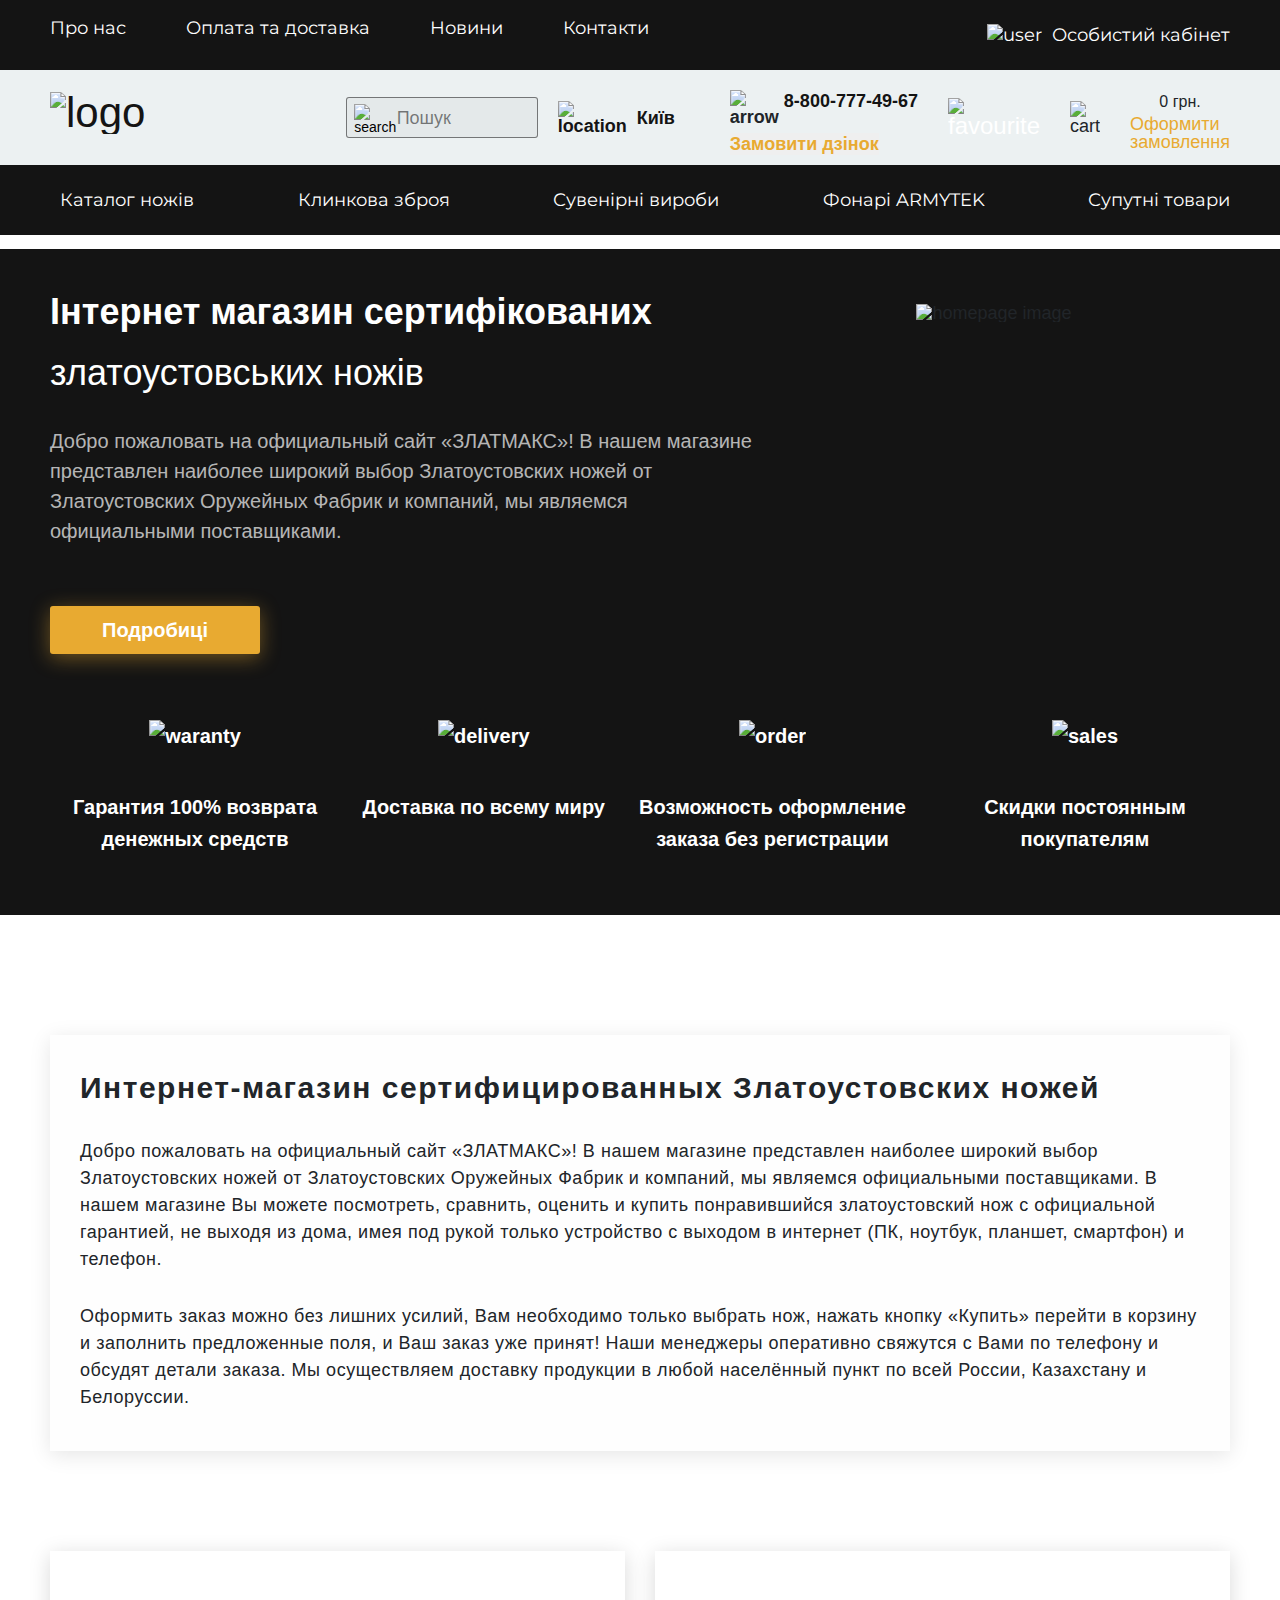
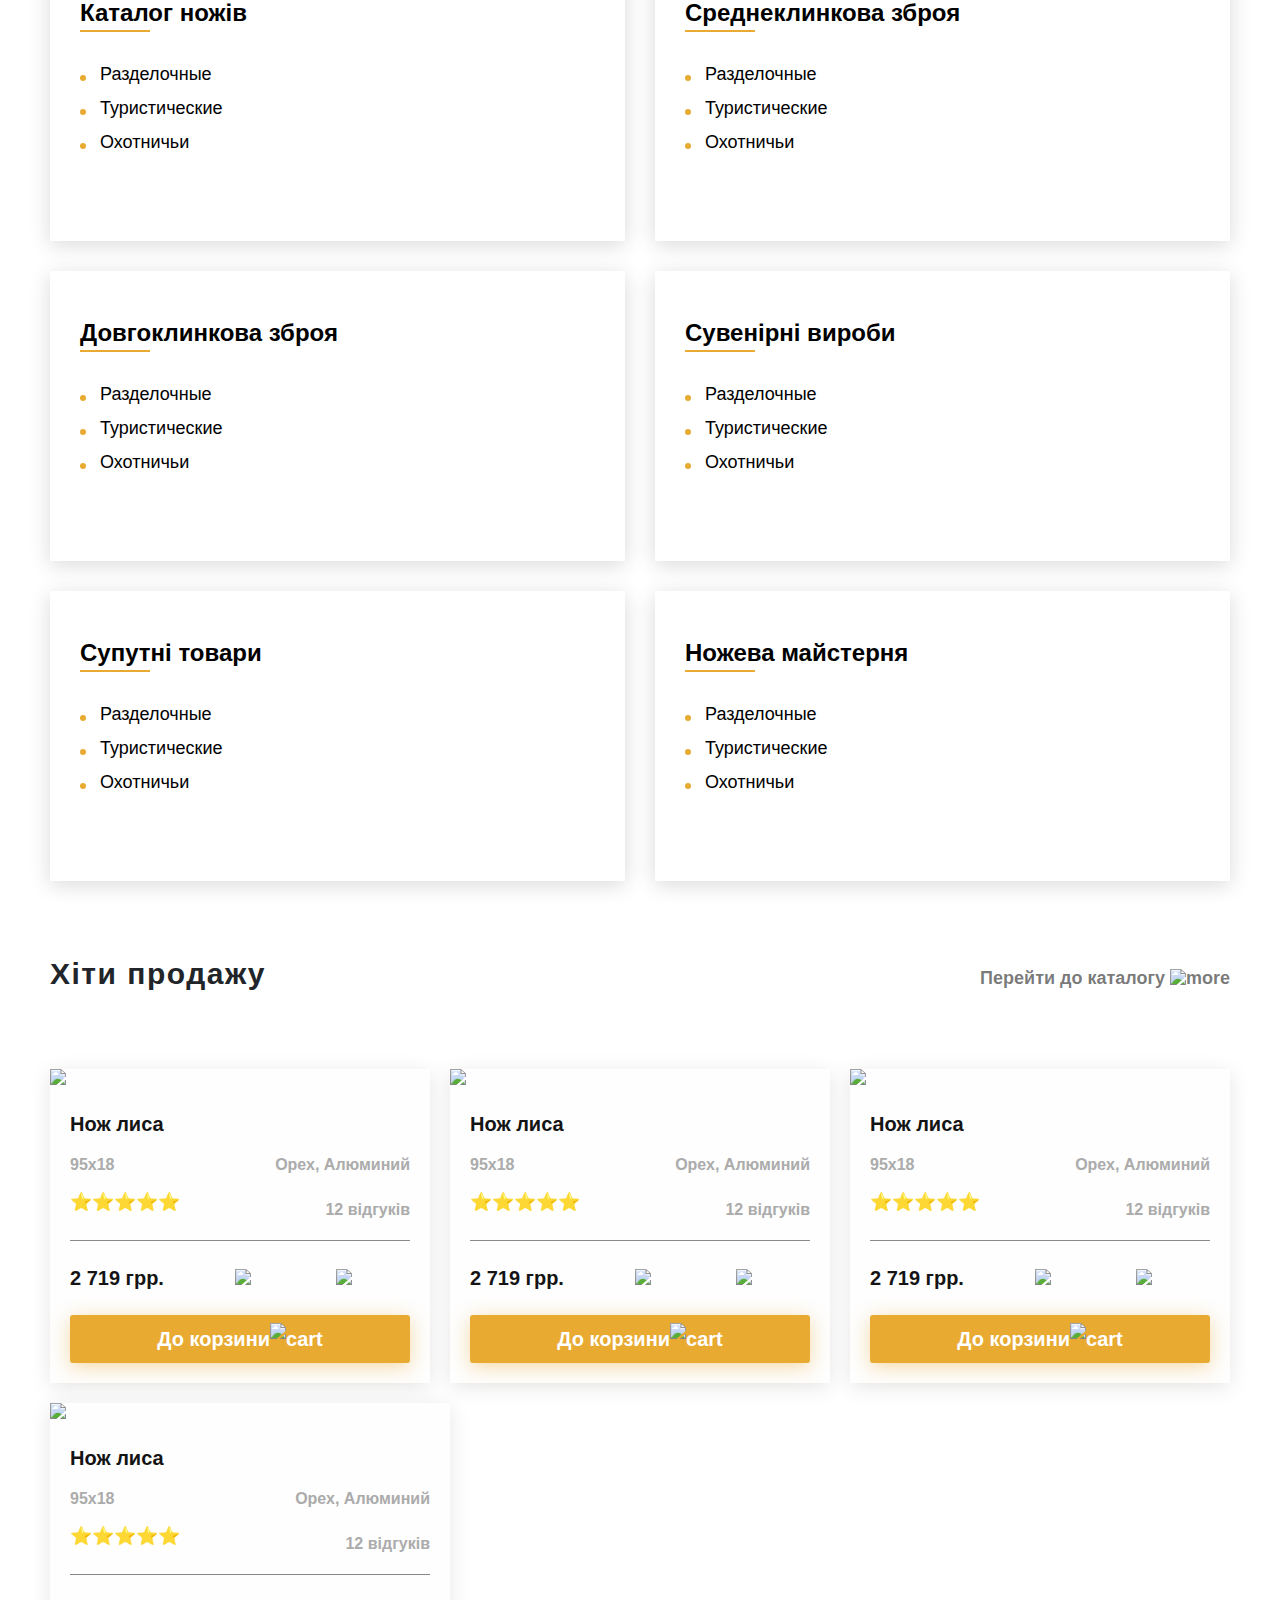
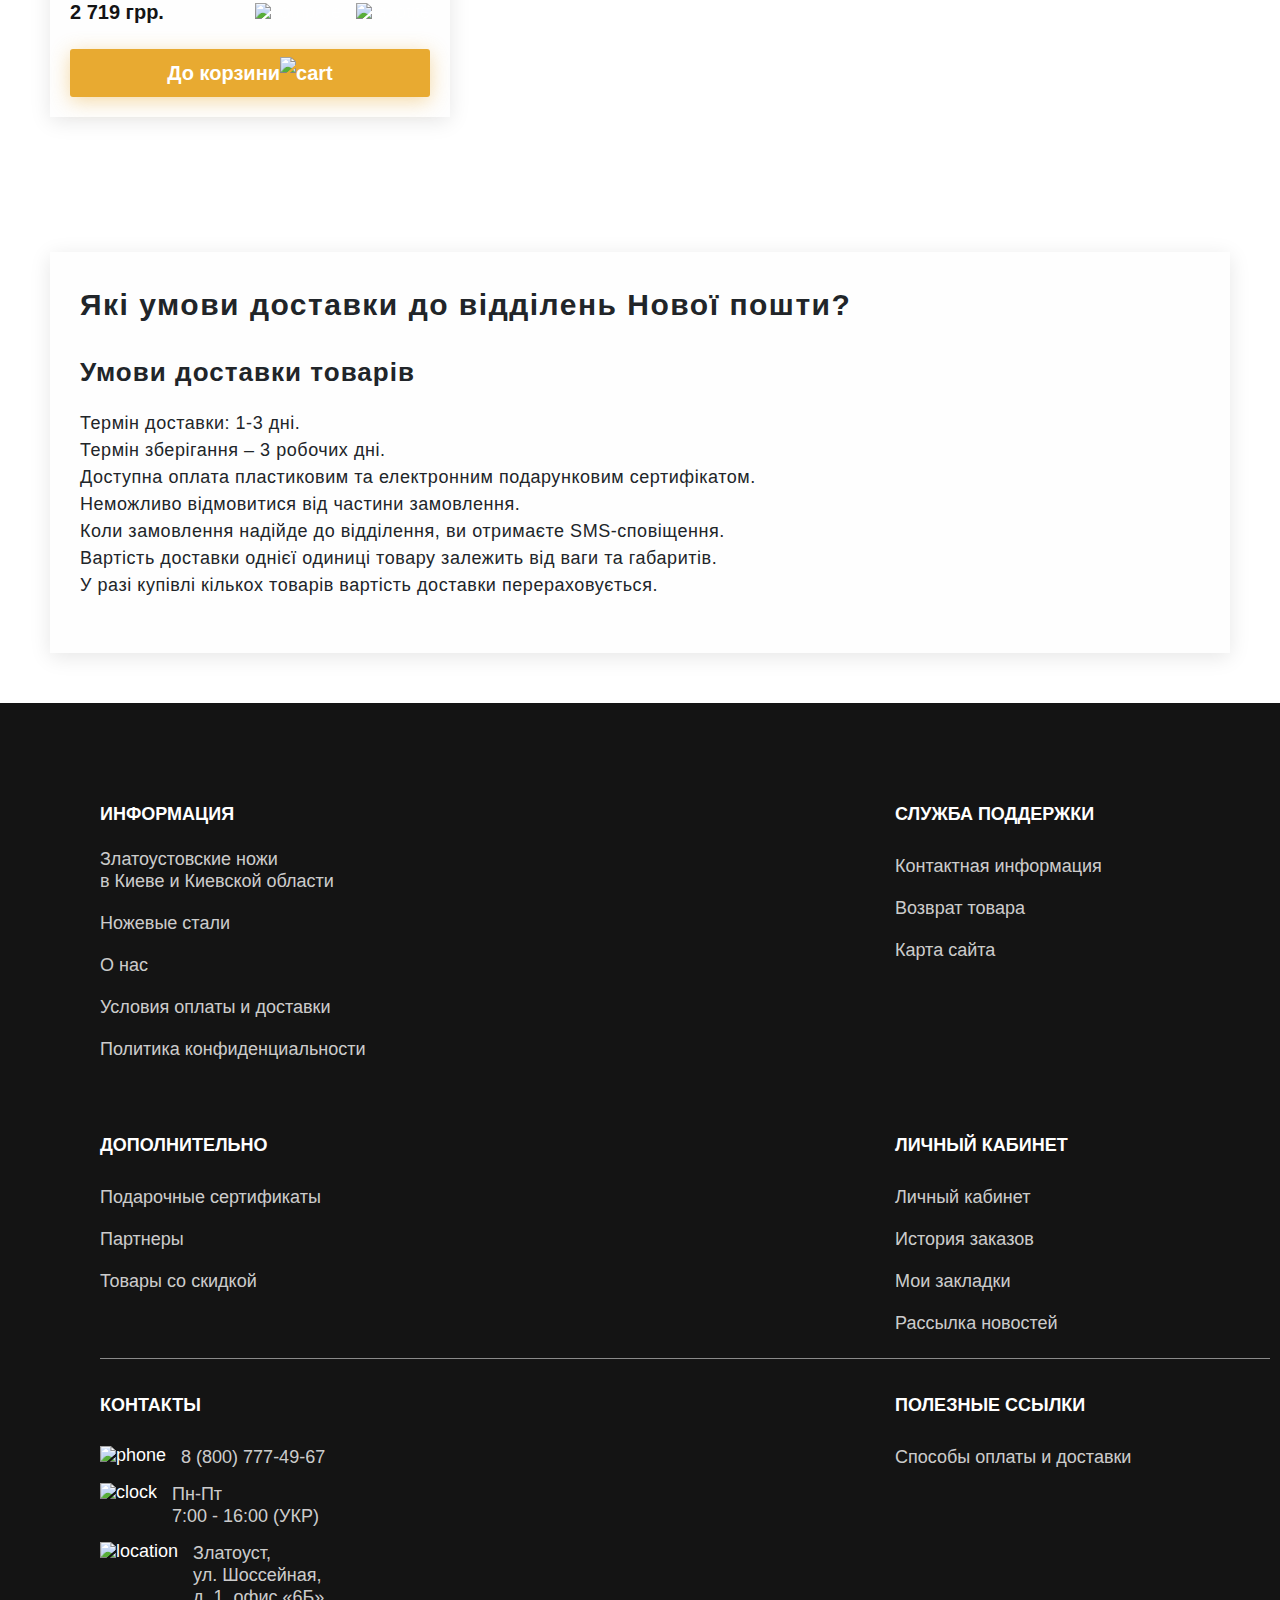
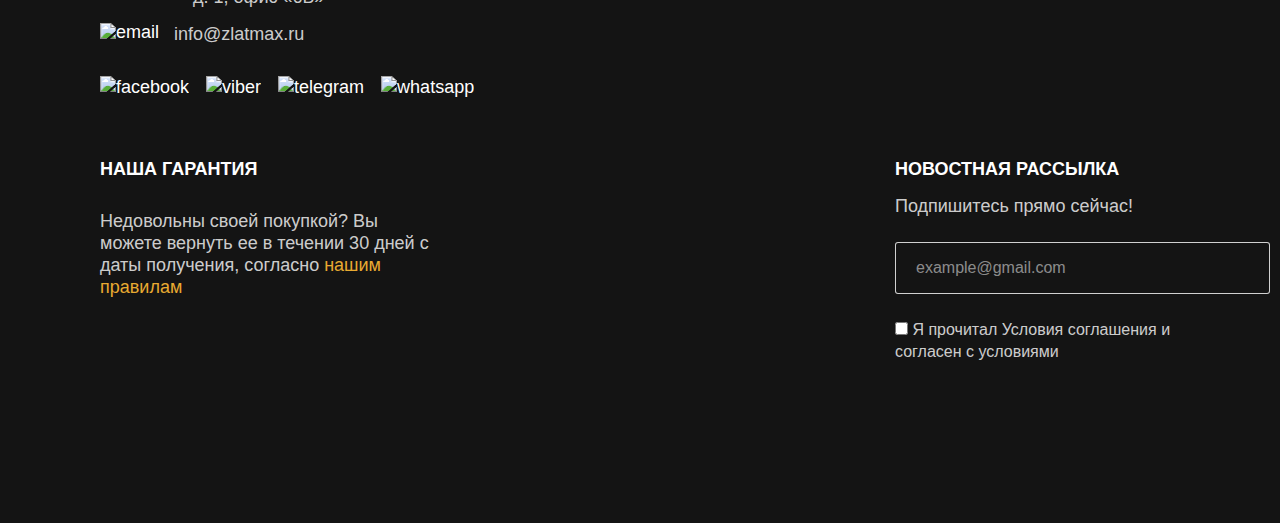
==== commit 696eb78f: "Add files via upload" ====
--- a/My project/index.html
+++ b/My project/index.html
@@ -4,8 +4,11 @@
 <head>
     <meta charset="UTF-8">
     <meta http-equiv="X-UA-Compatible" content="IE=edge">
-    <meta name="viewport" content="width=device-width, initial-scale=1.0">
+    <meta name="viewport" content="width=device-width, initial-scale=1, shrink-to-fit=no">
     <title></title>
+    
+    <link rel="stylesheet" href="https://stackpath.bootstrapcdn.com/bootstrap/4.3.1/css/bootstrap.min.css"
+    integrity="sha384-ggOyR0iXCbMQv3Xipma34MD+dH/1fQ784/j6cY/iJTQUOhcWr7x9JvoRxT2MZw1T" crossorigin="anonymous">
     <link rel="stylesheet" href="nullstyle.css">
     <link rel="stylesheet" href="style.css">
 
@@ -19,10 +22,10 @@
                     <div class="top-header__menu">
                         <nav class="menu__body">
                             <ul class="menu__list">
-                                <li class="menu__item"><a href="" class="menu__link">Про нас</a></li>
-                                <li class="menu__item"><a href="" class="menu__link">Оплата та доставка</a></li>
+                                <li class="menu__item"><a href="#about-us" class="menu__link">Про нас</a></li>
+                                <li class="menu__item"><a href="#delivery" class="menu__link">Оплата та доставка</a></li>
                                 <li class="menu__item"><a href="" class="menu__link">Новини</a></li>
-                                <li class="menu__item"><a href="" class="menu__link">Контакти</a></li>
+                                <li class="menu__item"><a href="#contacts" class="menu__link">Контакти</a></li>
                             </ul>
                         </nav>
                     </div>
@@ -53,7 +56,7 @@
                         <img src="/iconsfont/cart.svg" alt="cart">
                         <div class="actions-header__cart cart-header">
                             <div class="cart-header__sum">0 грн.</div>
-                            <a href="" class="cart-header__sumlink">Оформити <br> замовлення</a>
+                            <a href="/cart/cart.html" class="cart-header__sumlink">Оформити <br> замовлення</a>
                         </div>
                     </div>
                 </div>
@@ -170,7 +173,7 @@
                                         представлен наиболее широкий выбор Златоустовских ножей от Златоустовских
                                         Оружейных Фабрик и компаний, мы являемся официальными поставщиками.</div>
                                     </div>
-                                    <a href="" class="slide-main-block__button button">Подробиці</a>
+                                    <a href="#about-us" class="slide-main-block__button button">Подробиці</a>
                                 </div>
                             </div>
                         </div>
@@ -210,14 +213,30 @@
                         </div>
                     </div>
                 </div>
-
+            </section>
+            <section id="about-us" class="about-us">
+                <div class="about-us__container">
+                    <h3 class="about-us__header">Интернет-магазин сертифицированных Златоустовских ножей</h3>
+                    <div class="about-us__blocks blocks-about-us">
+                        <div class="blocks-about-us__one">Добро пожаловать на официальный сайт «ЗЛАТМАКС»! В нашем магазине представлен наиболее широкий выбор Златоустовских
+                        ножей от Златоустовских Оружейных Фабрик и компаний, мы являемся официальными поставщиками. В нашем магазине Вы можете
+                        посмотреть, сравнить, оценить и купить понравившийся златоустовский нож с официальной гарантией, не выходя из дома, имея
+                        под рукой только устройство с выходом в интернет (ПК, ноутбук, планшет, смартфон) и телефон.
+                        </div>
+                        <div class="blocks-about-us__two">Оформить заказ можно без лишних усилий, Вам необходимо только выбрать нож, нажать кнопку «Купить» перейти в корзину и
+                        заполнить предложенные поля, и Ваш заказ уже принят! Наши менеджеры оперативно свяжутся с Вами по телефону и обсудят
+                        детали заказа. Мы осуществляем доставку продукции в любой населённый пункт по всей России, Казахстану и Белоруссии.
+                        </div>
+                    </div>
+                    
+                </div>
             </section>
             <section class="page__catalog-cards catalog-cards">
                 <div class="catalog-cards__container">
                     <div class="catalog-cards__item item-catalog-cards">
                         <div class="item-catalog-cards__body">
                             <h3 class="item-catalog-cards__title">
-                                <a href="" class="item-catalog-cards__link-title">Каталог ножів</a>
+                                <a href="/catalog/catalog-of-knives.html" class="item-catalog-cards__link-title">Каталог ножів</a>
                             </h3>
                             <ul class="item-catalog-cards__list">
                                 <li class="item-catalog-cards__item"><a href="" class="item-catalog-cards__link">Разделочные</a></li>
@@ -309,32 +328,270 @@
             <section class="page__products-slider products-slider">
                 <div class="products-slider__container">
                     <div class="products-slider__header">
-                        <h2 class="products-slider__title"></h2>
-                        <a href="" class="products-slider__more"> <img src="/iconsfont/spoiler-arrow.svg" alt="more">Усі акції</a>
+                        <h2 class="products-slider__title">Хіти продажу</h2>
+                        <a href="" class="products-slider__more"> Перейти до каталогу <img src="/iconsfont/more.svg" alt="more"></a>
                     </div>
                     <div class="products-slider__slider">
                         <div class="products-slider__swiper">
                             <div class="products-slider__slide">
                                 <article class="product-card">
-                                    <a href="" class="products-card__img-ibg products-card__img-ibg-contain"> <img src="/img/catalog/knife-sample.png" alt="product-image"></a>
+                                    <a href="" class="products-card__image-ibg products-card__image-ibg_contain"><img src="/img/catalog/knife-sample.png" alt="product-image"></a>
                                     <div class="product-card__body">
-                                        <h4 class="product-card__title"><a href="" class="product-card__link-title"></a></h4>
+                                        <h4 class="product-card__title"><a href="" class="product-card__link-title">Нож лиса</a></h4>
                                         <div class="product-card__info info-product-card">
-                                            <div class="info-product-card__size"></div>
-                                            <div class="info-product-card__materials">время 2 48</div>
-                                        </div>
-                                    
-                                        
+                                            <div class="info-product-card__size">95х18</div>
+                                            <div class="info-product-card__materials">Орех, Алюминий</div>
+                                        </div>
+                                        <div class="product-card__rating rating rating_set">
+                                            <div class="rating__body">
+                                                <div class="rating__active"></div>
+                                                <div class="rating__items">
+                                                    <input type="radio" class="rating__item" value="1" name="rating">
+                                                    <input type="radio" class="rating__item" value="2" name="rating">
+                                                    <input type="radio" class="rating__item" value="3" name="rating">
+                                                    <input type="radio" class="rating__item" value="4" name="rating">
+                                                    <input type="radio" class="rating__item" value="5" name="rating">
+                                                </div>
+                                            </div>
+                                            <div class="rating__value">3.6</div>
+                                            <div class="rating__info">12 відгуків</div>
+                                        </div>
+                                        <div class="product-card__footer">
+                                            <div class="product-card__price">2 719 грр.</div>
+                                            <a href="" class="product-card__compare"><img src="/iconsfont/compare.svg" alt="compare"> </a>
+                                            <a href="" class="product-card__favotite"><img src="/iconsfont/favourite.svg" alt="favotite"> </a>
+                                        </div>
+                                        <button type="button" class="product-card__cart button"> <span>До корзини <img src="/iconsfont/cart-white.svg" alt="cart"></span></button>
                                     </div>
                                 </article>
-                            </div>
-                        </div>
-                    </div>
+                                <article class="product-card">
+                                    <a href="" class="products-card__image-ibg products-card__image-ibg_contain"><img
+                                            src="/img/catalog/knife-sample.png" alt="product-image"></a>
+                                    <div class="product-card__body">
+                                        <h4 class="product-card__title"><a href="" class="product-card__link-title">Нож лиса</a></h4>
+                                        <div class="product-card__info info-product-card">
+                                            <div class="info-product-card__size">95х18</div>
+                                            <div class="info-product-card__materials">Орех, Алюминий</div>
+                                        </div>
+                                        <div class="product-card__rating rating rating_set">
+                                            <div class="rating__body">
+                                                <div class="rating__active"></div>
+                                                <div class="rating__items">
+                                                    <input type="radio" class="rating__item" value="1" name="rating">
+                                                    <input type="radio" class="rating__item" value="2" name="rating">
+                                                    <input type="radio" class="rating__item" value="3" name="rating">
+                                                    <input type="radio" class="rating__item" value="4" name="rating">
+                                                    <input type="radio" class="rating__item" value="5" name="rating">
+                                                </div>
+                                            </div>
+                                            <div class="rating__value">3.6</div>
+                                            <div class="rating__info">12 відгуків</div>
+                                        </div>
+                                        <div class="product-card__footer">
+                                            <div class="product-card__price">2 719 грр.</div>
+                                            <a href="" class="product-card__compare"><img src="/iconsfont/compare.svg" alt="compare"> </a>
+                                            <a href="" class="product-card__favotite"><img src="/iconsfont/favourite.svg" alt="favotite"> </a>
+                                        </div>
+                                        <button type="button" class="product-card__cart button"> <span>До корзини <img src="/iconsfont/cart-white.svg"
+                                                    alt="cart"></span></button>
+                                    </div>
+                                </article>
+                                <article class="product-card">
+                                    <a href="" class="products-card__image-ibg products-card__image-ibg_contain"><img
+                                            src="/img/catalog/knife-sample.png" alt="product-image"></a>
+                                    <div class="product-card__body">
+                                        <h4 class="product-card__title"><a href="" class="product-card__link-title">Нож лиса</a></h4>
+                                        <div class="product-card__info info-product-card">
+                                            <div class="info-product-card__size">95х18</div>
+                                            <div class="info-product-card__materials">Орех, Алюминий</div>
+                                        </div>
+                                        <div class="product-card__rating rating rating_set">
+                                            <div class="rating__body">
+                                                <div class="rating__active"></div>
+                                                <div class="rating__items">
+                                                    <input type="radio" class="rating__item" value="1" name="rating">
+                                                    <input type="radio" class="rating__item" value="2" name="rating">
+                                                    <input type="radio" class="rating__item" value="3" name="rating">
+                                                    <input type="radio" class="rating__item" value="4" name="rating">
+                                                    <input type="radio" class="rating__item" value="5" name="rating">
+                                                </div>
+                                            </div>
+                                            <div class="rating__value">3.6</div>
+                                            <div class="rating__info">12 відгуків</div>
+                                        </div>
+                                        <div class="product-card__footer">
+                                            <div class="product-card__price">2 719 грр.</div>
+                                            <a href="" class="product-card__compare"><img src="/iconsfont/compare.svg" alt="compare"> </a>
+                                            <a href="" class="product-card__favotite"><img src="/iconsfont/favourite.svg" alt="favotite"> </a>
+                                        </div>
+                                        <button type="button" class="product-card__cart button"> <span>До корзини <img src="/iconsfont/cart-white.svg"
+                                                    alt="cart"></span></button>
+                                    </div>
+                                </article>
+                                <article class="product-card">
+                                    <a href="" class="products-card__image-ibg products-card__image-ibg_contain"><img
+                                            src="/img/catalog/knife-sample.png" alt="product-image"></a>
+                                    <div class="product-card__body">
+                                        <h4 class="product-card__title"><a href="" class="product-card__link-title">Нож лиса</a></h4>
+                                        <div class="product-card__info info-product-card">
+                                            <div class="info-product-card__size">95х18</div>
+                                            <div class="info-product-card__materials">Орех, Алюминий</div>
+                                        </div>
+                                        <div class="product-card__rating rating rating_set">
+                                            <div class="rating__body">
+                                                <div class="rating__active"></div>
+                                                <div class="rating__items">
+                                                    <input type="radio" class="rating__item" value="1" name="rating">
+                                                    <input type="radio" class="rating__item" value="2" name="rating">
+                                                    <input type="radio" class="rating__item" value="3" name="rating">
+                                                    <input type="radio" class="rating__item" value="4" name="rating">
+                                                    <input type="radio" class="rating__item" value="5" name="rating">
+                                                </div>
+                                            </div>
+                                            <div class="rating__value">3.6</div>
+                                            <div class="rating__info">12 відгуків</div>
+                                        </div>
+                                        <div class="product-card__footer">
+                                            <div class="product-card__price">2 719 грр.</div>
+                                            <a href="" class="product-card__compare"><img src="/iconsfont/compare.svg" alt="compare"> </a>
+                                            <a href="" class="product-card__favotite"><img src="/iconsfont/favourite.svg" alt="favotite"> </a>
+                                        </div>
+                                        <button type="button" class="product-card__cart button"> <span>До корзини <img src="/iconsfont/cart-white.svg"
+                                                    alt="cart"></span></button>
+                                    </div>
+                                </article>
+                            </div>
+                        </div>
+                    </div>
+                </div>
+            </section>
+            <section id="delivery" class="delivery">
+                <div class="delivery__container">
+                    <h3 class="delivery__title">Які умови доставки до відділень Нової пошти?</h3>
+                    <div class="delivery__suntitle">Умови доставки товарів</div>
+                    <ul class="delivery__list">
+                        <li class="delivery__item">Термін доставки: 1-3 дні.</li>
+                        <li class="delivery__item">Термін зберігання – 3 робочих дні.</li>
+                        <li class="delivery__item">Доступна оплата пластиковим та електронним подарунковим сертифікатом.</li>
+                        <li class="delivery__item">Неможливо відмовитися від частини замовлення.</li>
+                        <li class="delivery__item">Коли замовлення надійде до відділення, ви отримаєте SMS-сповіщення.</li>
+                        <li class="delivery__item">Вартість доставки однієї одиниці товару залежить від ваги та габаритів.</li>
+                        <li class="delivery__item">У разі купівлі кількох товарів вартість доставки перераховується.</li>
+                    </ul>
                 </div>
             </section>
         </main>
+        <footer class="footer">
+            <div class="footer__container">
+                <div class="footer__top top-footer">
+                    <div class="top-footer__info info-footer">
+                        <div class="info-footer__header">ИНФОРМАЦИЯ</div>
+                        <ul class="info-footer__list">
+                            <a href="" class="info-footer__item">Златоустовские ножи <br>
+                            в Киеве и Киевской
+                            области</ф>
+                            <a href="" class="info-footer__item">Ножевые стали</a>
+                            <a href="#about-us" class="info-footer__item">О нас</a>
+                            <a href="#delivery" class="info-footer__item">Условия оплаты
+                            и доставки</a>
+                            <a href="" class="info-footer__item">Политика
+                            конфиденциальности</a>
+                        </ul>
+                    </div>
+                    <div class="top-footer__support support-footer">
+                        <div class="support-footer__header">СЛУЖБА ПОДДЕРЖКИ</div>
+                        <ul class="support-footer__list">
+                            <a href="#contacts" class="support-footer__item">Контактная информация</a>
+                            <a href="" class="support-footer__item">Возврат товара</a>
+                            <a href="" class="support-footer__item">Карта сайта</a>
+                        </ul>
+                    </div>
+                    <div class="top-footer__additional additional-footer">
+                        <div class="additional-footer__header">ДОПОЛНИТЕЛЬНО</div>
+                        <ul class="additional-footer__list">
+                            <a href="" class="additional-footer__item">Подарочные сертификаты</a>
+                            <a href="" class="additional-footer__item">Партнеры</a>
+                            <a href="" class="additional-footer__item">Товары со скидкой</a>
+                        </ul>
+                    </div>
+                    <div class="top-footer__cabiner cabiner-footer">
+                        <div class="cabiner-footer__header">ЛИЧНЫЙ КАБИНЕТ</div>
+                        <ul class="cabiner-footer__list">
+                            <a href="" class="cabiner-footer__item">Личный кабинет</a>
+                            <a href="" class="cabiner-footer__item">История заказов</a>
+                            <a href="" class="cabiner-footer__item">Мои закладки</a>
+                            <a href="" class="cabiner-footer__item">Рассылка новостей</a>
+                        </ul>
+                    </div>
+                </div>
+                <div class="footer__bottom bottom-footer">
+                    <div id="contacts" class="bottom-footer__contacts contacts-footer">
+                        <div class="contacts-footer__header">КОНТАКТЫ</div>
+                        <ul class="contacts-footer__list list-contact">
+                            <div class="list-contact__item">
+                                <img src="/iconsfont/footer-phone.svg" alt="phone">
+                                <a href="" class="contacts-footer__phone">  8 (800) 777-49-67</a>
+                            </div>
+                            
+                            <div class="list-contact__item">
+                                <img src="/iconsfont/footer-clock.svg" alt="clock">
+                                <a href="" class="contacts-footer__clock">  Пн-Пт <br> 7:00 - 16:00 (УКР)</a>                                
+                            </div>
+                            
+                            <div class="list-contact__item">
+                                <img src="/iconsfont/footer-location.svg" alt="location">
+                                <a href="" class="contacts-footer__address">  Златоуст, <br> ул. Шоссейная, <br> д. 1, офис «6Б»</a>                                
+                            </div>
+                            
+                            
+                            <div class="list-contact__item">
+                                <img src="/iconsfont/footer-email.svg" alt="email">
+                                <a href="" class="contacts-footer__mail">  info@zlatmax.ru</a>                                
+                            </div>
+                        </ul>
+                        <div class="contacts-footer__media media-footer">
+                            <a href="" class="media-footer__one"> <img src="/img/icons/social/facebook.png" alt="facebook"> </a>
+                            <a href="" class="media-footer__two"> <img src="/img/icons/social/viber.png" alt="viber"></a>
+                            <a href="" class="media-footer__three"> <img src="/img/icons/social/telegram.png" alt="telegram"></a>
+                            <a href="" class="media-footer__four"> <img src="/img/icons/social/whatsapp.png" alt="whatsapp"></a>
+                        </div>
+                    </div>
+                    <div class="bottom-footer__links links-footer">
+                        <div class="links-footer__header">ПОЛЕЗНЫЕ ССЫЛКИ</div>
+                        <a href="#delivery" class="links-footer__link">Способы оплаты и доставки</a>
+                    </div>
+                    <div class="bottom-footer__waranty waranty-footer">
+                        <div class="waranty-footer__header">НАША ГАРАНТИЯ</div>
+                        <div class="waranty-footer__text">Недовольны своей покупкой?
+                        Вы можете вернуть ее в течении
+                        30 дней с даты получения,
+                        согласно <span>нашим правилам</span> </div>
+                    </div>
+                    <div class="bottom-footer__mailing mailing-footer">
+                        <div class="mailing-footer__header">НОВОСТНАЯ РАССЫЛКА</div>
+                        <div class="mailing-footer__container">
+                            <div class="mailing-footer__text">Подпишитесь прямо сейчас!</div>
+                            <div class="mailing-footer__input"><input  type="email" name="email" value="example@gmail.com" placeholder=""></div>
+                            <div class="mailing-footer__agree"><input type="checkbox" name="agree" value="agree"> Я прочитал Условия соглашения и
+                            согласен с условиями</div>
+                        </div>
+                    </div>
+                </div>
+            </div>
+        </footer>
+    
 
     </div>
+    <script src="https://ajax.googleapis.com/ajax/libs/jquery/3.3.1/jquery.min.js"></script>
+    <script src="https://cdnjs.cloudflare.com/ajax/libs/popper.js/1.14.7/umd/popper.min.js"
+        integrity="sha384-UO2eT0CpHqdSJQ6hJty5KVphtPhzWj9WO1clHTMGa3JDZwrnQq4sF86dIHNDz0W1"
+        crossorigin="anonymous">
+    </script>
+    <script src="https://stackpath.bootstrapcdn.com/bootstrap/4.3.1/js/bootstrap.min.js"
+        integrity="sha384-JjSmVgyd0p3pXB1rRibZUAYoIIy6OrQ6VrjIEaFf/nJGzIxFDsf4x0xIM+B07jRM"
+        crossorigin="anonymous">
+    </script>
+
 </body>
 
 </html>--- a/My project/style.css
+++ b/My project/style.css
@@ -1,3 +1,4 @@
+@charset "UTF-8";
 @import url("https://fonts.googleapis.com/css?family=Montserrat:500,600,700&display=swap");
 body {
   font-weight: 500px;
@@ -52,6 +53,7 @@
 @media (any-hover: hover) {
   .top-header__user:hover span {
     text-decoration: underline;
+    color: white;
   }
 }
 
@@ -69,6 +71,7 @@
 @media (any-hover: hover) {
   .menu__link:hover {
     text-decoration: underline;
+    color: white;
   }
 }
 @media (max-width: 991.98px) {
@@ -230,6 +233,7 @@
 @media (any-hover: hover) {
   .actions-header__location:hover span {
     text-decoration: underline;
+    color: #141414;
   }
 }
 .actions-header__phones {
@@ -264,6 +268,7 @@
 @media (any-hover: hover) {
   .phones-header__phone:hover {
     text-decoration: underline;
+    color: #141414;
   }
 }
 .phones-header__callback {
@@ -303,6 +308,7 @@
 @media (any-hover: hover) {
   .cart-header__sumlink:hover {
     text-decoration: underline;
+    color: #E8AA31;
   }
 }
 
@@ -410,6 +416,7 @@
 }
 @media (any-hover: hover) {
   .sub-menu-catalog__category:hover {
+    color: white;
     text-decoration: underline;
   }
 }
@@ -440,6 +447,7 @@
 }
 @media (any-hover: hover) {
   .sub-menu-catalog__link:hover {
+    color: white;
     text-decoration: underline;
   }
 }
@@ -546,6 +554,7 @@
   .button:hover {
     -webkit-box-shadow: 0px 4px 25px rgba(232, 170, 49, 0.63);
             box-shadow: 0px 4px 25px rgba(232, 170, 49, 0.63);
+    color: white;
   }
 }
 
@@ -613,6 +622,67 @@
       -ms-grid-row-align: center;
       align-self: center;
 }
+.about-us {
+  padding: 120px 50px 0px 50px;
+}
+.about-us__container {
+  padding: 30px 20px 40px 30px;
+  background: #FEFEFE;
+  -webkit-box-shadow: 0px 4px 20px rgba(0, 0, 0, 0.1);
+          box-shadow: 0px 4px 20px rgba(0, 0, 0, 0.1);
+  -webkit-transition: -webkit-box-shadow 0.3s ease 0s;
+  transition: -webkit-box-shadow 0.3s ease 0s;
+  transition: box-shadow 0.3s ease 0s;
+  transition: box-shadow 0.3s ease 0s, -webkit-box-shadow 0.3s ease 0s;
+  display: -webkit-box;
+  display: -ms-flexbox;
+  display: flex;
+  -webkit-box-orient: vertical;
+  -webkit-box-direction: normal;
+      -ms-flex-direction: column;
+          flex-direction: column;
+  gap: 20px;
+}
+@media (any-hover: hover) {
+  .about-us__container:hover {
+    -webkit-box-shadow: 0px 4px 25px rgba(0, 0, 0, 0.2);
+            box-shadow: 0px 4px 25px rgba(0, 0, 0, 0.2);
+  }
+}
+.about-us__header {
+  -webkit-box-flex: 1;
+      -ms-flex: 1 1 auto;
+          flex: 1 1 auto;
+  font-weight: 700;
+  font-size: 30px;
+  line-height: 46px;
+  letter-spacing: 0.05em;
+}
+@media (max-width: 991.98px) {
+  .about-us__header {
+    font-size: 20px;
+  }
+}
+.about-us__blocks {
+  display: -webkit-box;
+  display: -ms-flexbox;
+  display: flex;
+  -webkit-box-orient: vertical;
+  -webkit-box-direction: normal;
+      -ms-flex-direction: column;
+          flex-direction: column;
+  gap: 30px;
+  max-width: 1700px;
+}
+
+.blocks-about-us__one, .blocks-about-us__two {
+  -webkit-box-flex: 1;
+      -ms-flex: 1 1 auto;
+          flex: 1 1 auto;
+  line-height: 27px;
+  letter-spacing: 0.03em;
+}
+
 .catalog-cards {
   padding: 100px 0px 70px 0px;
 }
@@ -675,6 +745,9 @@
   transition: width 0.08s ease 0s;
 }
 @media (any-hover: hover) {
+  .item-catalog-cards__link-title:hover {
+    color: #000;
+  }
   .item-catalog-cards__link-title:hover::after {
     width: 100%;
   }
@@ -704,6 +777,7 @@
 @media (any-hover: hover) {
   .item-catalog-cards__link:hover {
     text-decoration: underline;
+    color: #000;
   }
 }
 .item-catalog-cards__image {
@@ -731,4 +805,568 @@
     top: 0;
     right: 0;
   }
+}
+
+.products-slider__container {
+  padding: 0px 50px 0px 50px;
+}
+.products-slider__header {
+  display: -webkit-box;
+  display: -ms-flexbox;
+  display: flex;
+  -webkit-box-align: center;
+      -ms-flex-align: center;
+          align-items: center;
+  -webkit-box-pack: justify;
+      -ms-flex-pack: justify;
+          justify-content: space-between;
+}
+.products-slider__header:not(:last-child) {
+  margin-bottom: 50px;
+}
+.products-slider__title {
+  font-size: 30px;
+  font-weight: 700;
+  line-height: 46px;
+  letter-spacing: 0.05em;
+}
+.products-slider__more {
+  color: rgba(20, 20, 20, 0.58);
+  font-weight: 600;
+  font-size: 18px;
+}
+@media (any-hover: hover) {
+  .products-slider__more:hover {
+    color: rgb(20, 20, 20);
+  }
+}
+.products-slider__slider {
+  padding: 15px;
+  margin: 0px -15px;
+}
+.products-slider__slide {
+  display: -webkit-box;
+  display: -ms-flexbox;
+  display: flex;
+  -ms-flex-wrap: wrap;
+      flex-wrap: wrap;
+  gap: 20px;
+}
+
+.product-card {
+  max-width: 400px;
+  -webkit-box-flex: 1;
+      -ms-flex: 1 1 auto;
+          flex: 1 1 auto;
+  background: #FEFEFE;
+  -webkit-box-shadow: 0px 4px 20px rgba(0, 0, 0, 0.1);
+          box-shadow: 0px 4px 20px rgba(0, 0, 0, 0.1);
+  -webkit-transition: -webkit-box-shadow 0.3s ease 0s;
+  transition: -webkit-box-shadow 0.3s ease 0s;
+  transition: box-shadow 0.3s ease 0s;
+  transition: box-shadow 0.3s ease 0s, -webkit-box-shadow 0.3s ease 0s;
+}
+@media (any-hover: hover) {
+  .product-card:hover {
+    -webkit-box-shadow: 0px 4px 25px rgba(0, 0, 0, 0.2);
+            box-shadow: 0px 4px 25px rgba(0, 0, 0, 0.2);
+  }
+}
+.product-card__image-ibg {
+  padding-bottom: 78%;
+}
+.product-card__image-ibg_contain {
+  display: -webkit-box;
+  display: -ms-flexbox;
+  display: flex;
+  -webkit-box-align: center;
+      -ms-flex-align: center;
+          align-items: center;
+  -webkit-box-pack: center;
+      -ms-flex-pack: center;
+          justify-content: center;
+}
+.product-card__body {
+  padding: 20px;
+}
+.product-card__link-title {
+  font-weight: 600;
+  font-size: 20px;
+  line-height: 34px;
+  color: #141414;
+}
+.product-card__info:not(:last-child) {
+  margin-bottom: 11px;
+}
+.product-card__rating:not(:last-child) {
+  margin-bottom: 11px;
+}
+.product-card__footer {
+  border-top: 1px solid rgba(20, 20, 20, 0.5);
+  padding: 20px 0px 20px 0px;
+  display: -webkit-box;
+  display: -ms-flexbox;
+  display: flex;
+  -webkit-box-align: center;
+      -ms-flex-align: center;
+          align-items: center;
+  gap: 15px;
+}
+.product-card__price {
+  -webkit-box-flex: 1;
+      -ms-flex: 1 1 auto;
+          flex: 1 1 auto;
+  font-weight: 600;
+  font-size: 20px;
+  line-height: 34px;
+  color: #141414;
+}
+.product-card__cart {
+  width: 100%;
+}
+.product-card__cart span {
+  display: -webkit-box;
+  display: -ms-flexbox;
+  display: flex;
+  -webkit-box-align: center;
+      -ms-flex-align: center;
+          align-items: center;
+  -webkit-box-pack: center;
+      -ms-flex-pack: center;
+          justify-content: center;
+}
+
+.info-product-card {
+  font-weight: 600;
+  font-size: 16px;
+  line-height: 34px;
+  color: #ABABAB;
+  display: -webkit-box;
+  display: -ms-flexbox;
+  display: flex;
+  -webkit-box-pack: justify;
+      -ms-flex-pack: justify;
+          justify-content: space-between;
+  gap: 10px;
+}
+.rating {
+  display: -webkit-box;
+  display: -ms-flexbox;
+  display: flex;
+  -webkit-box-pack: justify;
+      -ms-flex-pack: justify;
+          justify-content: space-between;
+}
+.rating__body::before {
+  display: block;
+  content: "⭐⭐⭐⭐⭐";
+}
+.rating__items {
+  visibility: hidden;
+}
+.rating__value {
+  visibility: hidden;
+}
+.rating__info {
+  font-weight: 600;
+  font-size: 16px;
+  line-height: 34px;
+  color: #ABABAB;
+}
+
+.delivery {
+  padding: 120px 50px 50px 50px;
+}
+
+.delivery__container {
+  padding: 30px 20px 40px 30px;
+  background: #FEFEFE;
+  -webkit-box-shadow: 0px 4px 20px rgba(0, 0, 0, 0.1);
+          box-shadow: 0px 4px 20px rgba(0, 0, 0, 0.1);
+  -webkit-transition: -webkit-box-shadow 0.3s ease 0s;
+  transition: -webkit-box-shadow 0.3s ease 0s;
+  transition: box-shadow 0.3s ease 0s;
+  transition: box-shadow 0.3s ease 0s, -webkit-box-shadow 0.3s ease 0s;
+  display: -webkit-box;
+  display: -ms-flexbox;
+  display: flex;
+  -webkit-box-orient: vertical;
+  -webkit-box-direction: normal;
+      -ms-flex-direction: column;
+          flex-direction: column;
+  gap: 20px;
+}
+@media (any-hover: hover) {
+  .delivery__container:hover {
+    -webkit-box-shadow: 0px 4px 25px rgba(0, 0, 0, 0.2);
+            box-shadow: 0px 4px 25px rgba(0, 0, 0, 0.2);
+  }
+}
+
+.delivery__title {
+  -webkit-box-flex: 1;
+      -ms-flex: 1 1 auto;
+          flex: 1 1 auto;
+  font-weight: 700;
+  font-size: 30px;
+  line-height: 46px;
+  letter-spacing: 0.05em;
+}
+@media (max-width: 991.98px) {
+  .delivery__title {
+    font-size: 20px;
+  }
+}
+
+.delivery__suntitle {
+  -webkit-box-flex: 1;
+      -ms-flex: 1 1 auto;
+          flex: 1 1 auto;
+  font-weight: 600;
+  font-size: 26px;
+  line-height: 35px;
+  letter-spacing: 0.04em;
+}
+@media (max-width: 991.98px) {
+  .delivery__suntitle {
+    font-size: 20px;
+  }
+}
+
+.delivery__list {
+  list-style-type: none;
+  list-style-position: outside;
+}
+
+.delivery__item {
+  line-height: 27px;
+  letter-spacing: 0.03em;
+}
+
+.footer {
+  background-color: #141414;
+  color: white;
+}
+.footer__container {
+  padding: 100px 10px 160px 100px;
+  display: -webkit-box;
+  display: -ms-flexbox;
+  display: flex;
+  -webkit-box-orient: vertical;
+  -webkit-box-direction: normal;
+      -ms-flex-direction: column;
+          flex-direction: column;
+}
+@media (max-width: 767.98px) {
+  .footer__container {
+    padding: 60px 44px;
+  }
+}
+.footer__top {
+  display: -webkit-box;
+  display: -ms-flexbox;
+  display: flex;
+  -webkit-box-pack: justify;
+      -ms-flex-pack: justify;
+          justify-content: space-between;
+  -ms-flex-wrap: wrap;
+      flex-wrap: wrap;
+  gap: 60px;
+}
+@media (max-width: 767.98px) {
+  .footer__top {
+    -webkit-box-align: center;
+        -ms-flex-align: center;
+            align-items: center;
+    text-align: center;
+  }
+}
+.footer__bottom {
+  display: -webkit-box;
+  display: -ms-flexbox;
+  display: flex;
+  -webkit-box-pack: justify;
+      -ms-flex-pack: justify;
+          justify-content: space-between;
+  -ms-flex-wrap: wrap;
+      flex-wrap: wrap;
+  gap: 60px;
+}
+@media (max-width: 767.98px) {
+  .footer__bottom {
+    -webkit-box-align: center;
+        -ms-flex-align: center;
+            align-items: center;
+    text-align: center;
+  }
+}
+
+.top-footer {
+  padding-bottom: 10px;
+  border-bottom: 1px solid rgba(255, 255, 255, 0.5);
+}
+.info-footer {
+  -webkit-box-flex: 0;
+      -ms-flex: 0 1 375px;
+          flex: 0 1 375px;
+}
+.info-footer__header {
+  font-weight: 600;
+  line-height: 22px;
+  padding-bottom: 23px;
+}
+.info-footer__list {
+  display: -webkit-box;
+  display: -ms-flexbox;
+  display: flex;
+  -webkit-box-orient: vertical;
+  -webkit-box-direction: normal;
+      -ms-flex-direction: column;
+          flex-direction: column;
+  gap: 20px;
+}
+.info-footer__item {
+  line-height: 22px;
+  color: rgba(255, 255, 255, 0.8);
+}
+@media (any-hover: hover) {
+  .info-footer__item:hover {
+    color: rgba(255, 255, 255, 0.5);
+  }
+}
+
+.support-footer {
+  -webkit-box-flex: 0;
+      -ms-flex: 0 1 375px;
+          flex: 0 1 375px;
+}
+.support-footer__header {
+  font-weight: 600;
+  line-height: 22px;
+  padding-bottom: 30px;
+}
+.support-footer__list {
+  display: -webkit-box;
+  display: -ms-flexbox;
+  display: flex;
+  -webkit-box-orient: vertical;
+  -webkit-box-direction: normal;
+      -ms-flex-direction: column;
+          flex-direction: column;
+  gap: 20px;
+}
+.support-footer__item {
+  line-height: 22px;
+  color: rgba(255, 255, 255, 0.8);
+}
+@media (any-hover: hover) {
+  .support-footer__item:hover {
+    color: rgba(255, 255, 255, 0.5);
+  }
+}
+
+.additional-footer {
+  -webkit-box-flex: 0;
+      -ms-flex: 0 1 375px;
+          flex: 0 1 375px;
+}
+.additional-footer__header {
+  font-weight: 600;
+  line-height: 22px;
+  padding-bottom: 30px;
+}
+.additional-footer__list {
+  display: -webkit-box;
+  display: -ms-flexbox;
+  display: flex;
+  -webkit-box-orient: vertical;
+  -webkit-box-direction: normal;
+      -ms-flex-direction: column;
+          flex-direction: column;
+  gap: 20px;
+}
+.additional-footer__item {
+  line-height: 22px;
+  color: rgba(255, 255, 255, 0.8);
+}
+@media (any-hover: hover) {
+  .additional-footer__item:hover {
+    color: rgba(255, 255, 255, 0.5);
+  }
+}
+
+.cabiner-footer {
+  -webkit-box-flex: 0;
+      -ms-flex: 0 1 375px;
+          flex: 0 1 375px;
+}
+.cabiner-footer__header {
+  font-weight: 600;
+  line-height: 22px;
+  padding-bottom: 30px;
+}
+.cabiner-footer__list {
+  display: -webkit-box;
+  display: -ms-flexbox;
+  display: flex;
+  -webkit-box-orient: vertical;
+  -webkit-box-direction: normal;
+      -ms-flex-direction: column;
+          flex-direction: column;
+  gap: 20px;
+}
+.cabiner-footer__item {
+  line-height: 22px;
+  color: rgba(255, 255, 255, 0.8);
+}
+@media (any-hover: hover) {
+  .cabiner-footer__item:hover {
+    color: rgba(255, 255, 255, 0.5);
+  }
+}
+
+.bottom-footer {
+  padding-top: 35px;
+}
+.contacts-footer {
+  -webkit-box-flex: 0;
+      -ms-flex: 0 1 375px;
+          flex: 0 1 375px;
+}
+.contacts-footer__header {
+  font-weight: 600;
+  line-height: 22px;
+  padding-bottom: 30px;
+}
+.contacts-footer__list {
+  display: -webkit-box;
+  display: -ms-flexbox;
+  display: flex;
+  -webkit-box-orient: vertical;
+  -webkit-box-direction: normal;
+      -ms-flex-direction: column;
+          flex-direction: column;
+  gap: 15px;
+}
+@media (max-width: 767.98px) {
+  .contacts-footer__list {
+    -webkit-box-align: center;
+        -ms-flex-align: center;
+            align-items: center;
+    text-align: center;
+  }
+}
+.contacts-footer__phone, .contacts-footer__clock, .contacts-footer__address, .contacts-footer__mail, .contacts-footer__media {
+  line-height: 22px;
+  color: rgba(255, 255, 255, 0.8);
+}
+@media (any-hover: hover) {
+  .contacts-footer__phone:hover, .contacts-footer__clock:hover, .contacts-footer__address:hover, .contacts-footer__mail:hover, .contacts-footer__media:hover {
+    color: rgba(255, 255, 255, 0.5);
+  }
+}
+
+.list-contact__item {
+  display: -webkit-box;
+  display: -ms-flexbox;
+  display: flex;
+  gap: 15px;
+}
+
+.media-footer {
+  display: -webkit-box;
+  display: -ms-flexbox;
+  display: flex;
+  gap: 17px;
+  padding-top: 17px;
+}
+@media (max-width: 767.98px) {
+  .media-footer {
+    -webkit-box-pack: center;
+        -ms-flex-pack: center;
+            justify-content: center;
+    -webkit-box-align: center;
+        -ms-flex-align: center;
+            align-items: center;
+    text-align: center;
+  }
+}
+.links-footer {
+  -webkit-box-flex: 0;
+      -ms-flex: 0 1 375px;
+          flex: 0 1 375px;
+}
+.links-footer__header {
+  font-weight: 600;
+  line-height: 22px;
+  padding-bottom: 30px;
+}
+.links-footer__link {
+  line-height: 22px;
+  color: rgba(255, 255, 255, 0.8);
+}
+@media (any-hover: hover) {
+  .links-footer__link:hover {
+    color: rgba(255, 255, 255, 0.5);
+  }
+}
+
+.waranty-footer {
+  -webkit-box-flex: 0;
+      -ms-flex: 0 1 375px;
+          flex: 0 1 375px;
+}
+.waranty-footer__header {
+  font-weight: 600;
+  line-height: 22px;
+  padding-bottom: 30px;
+}
+.waranty-footer__text {
+  max-width: 330px;
+  line-height: 22px;
+  color: rgba(255, 255, 255, 0.8);
+}
+.waranty-footer__text span {
+  color: #E8AA31;
+}
+
+.mailing-footer {
+  -webkit-box-flex: 0;
+      -ms-flex: 0 1 375px;
+          flex: 0 1 375px;
+}
+.mailing-footer__header {
+  font-weight: 600;
+  line-height: 22px;
+  padding-bottom: 15px;
+}
+.mailing-footer__container {
+  display: -webkit-box;
+  display: -ms-flexbox;
+  display: flex;
+  -webkit-box-orient: vertical;
+  -webkit-box-direction: normal;
+      -ms-flex-direction: column;
+          flex-direction: column;
+  gap: 25px;
+}
+.mailing-footer__text {
+  line-height: 22px;
+  color: rgba(255, 255, 255, 0.8);
+}
+.mailing-footer__input input {
+  width: 100%;
+  background-color: #141414;
+  font-size: 16px;
+  line-height: 20px;
+  color: rgba(255, 255, 255, 0.52);
+  padding: 15px 0px 15px 20px;
+  border: 1px solid rgba(255, 255, 255, 0.8);
+  border-radius: 3px;
+}
+.mailing-footer__agree {
+  line-height: 22px;
+  font-size: 16px;
+  color: rgba(255, 255, 255, 0.8);
+  max-width: 300px;
 }